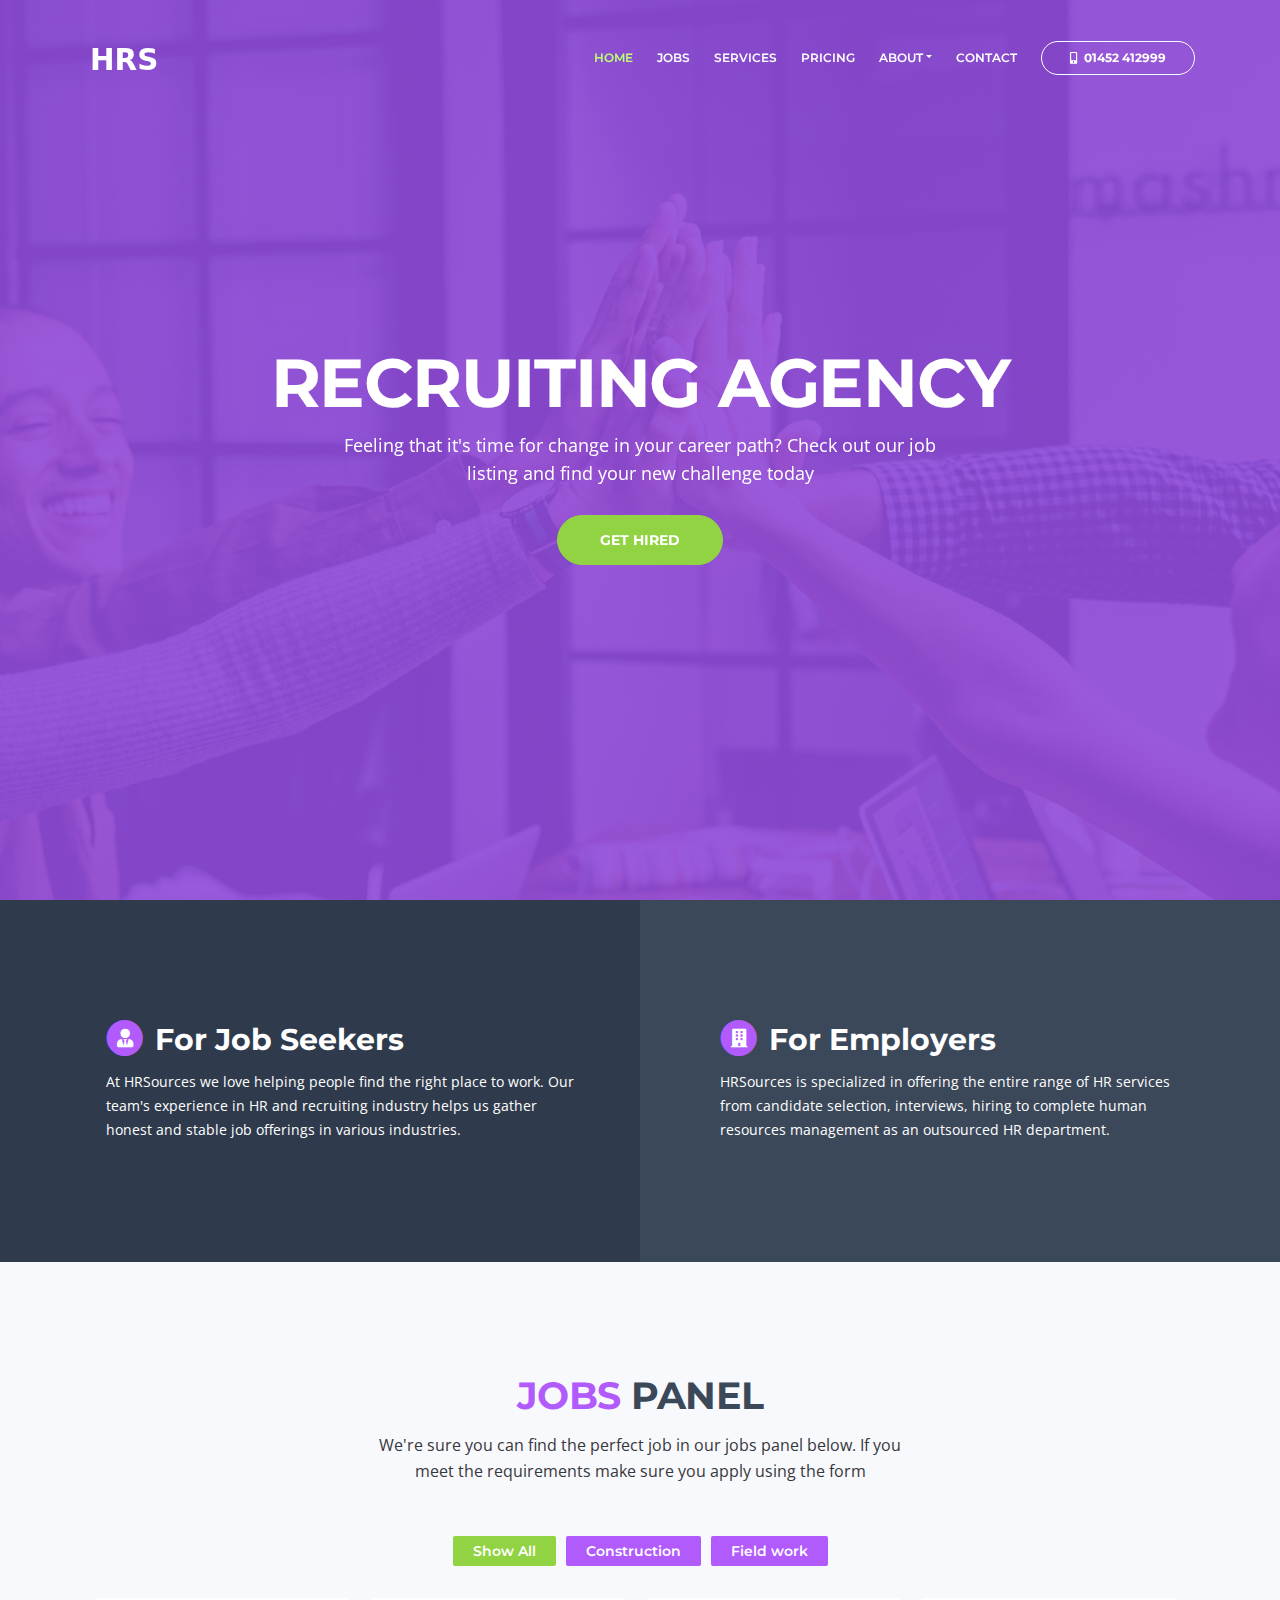
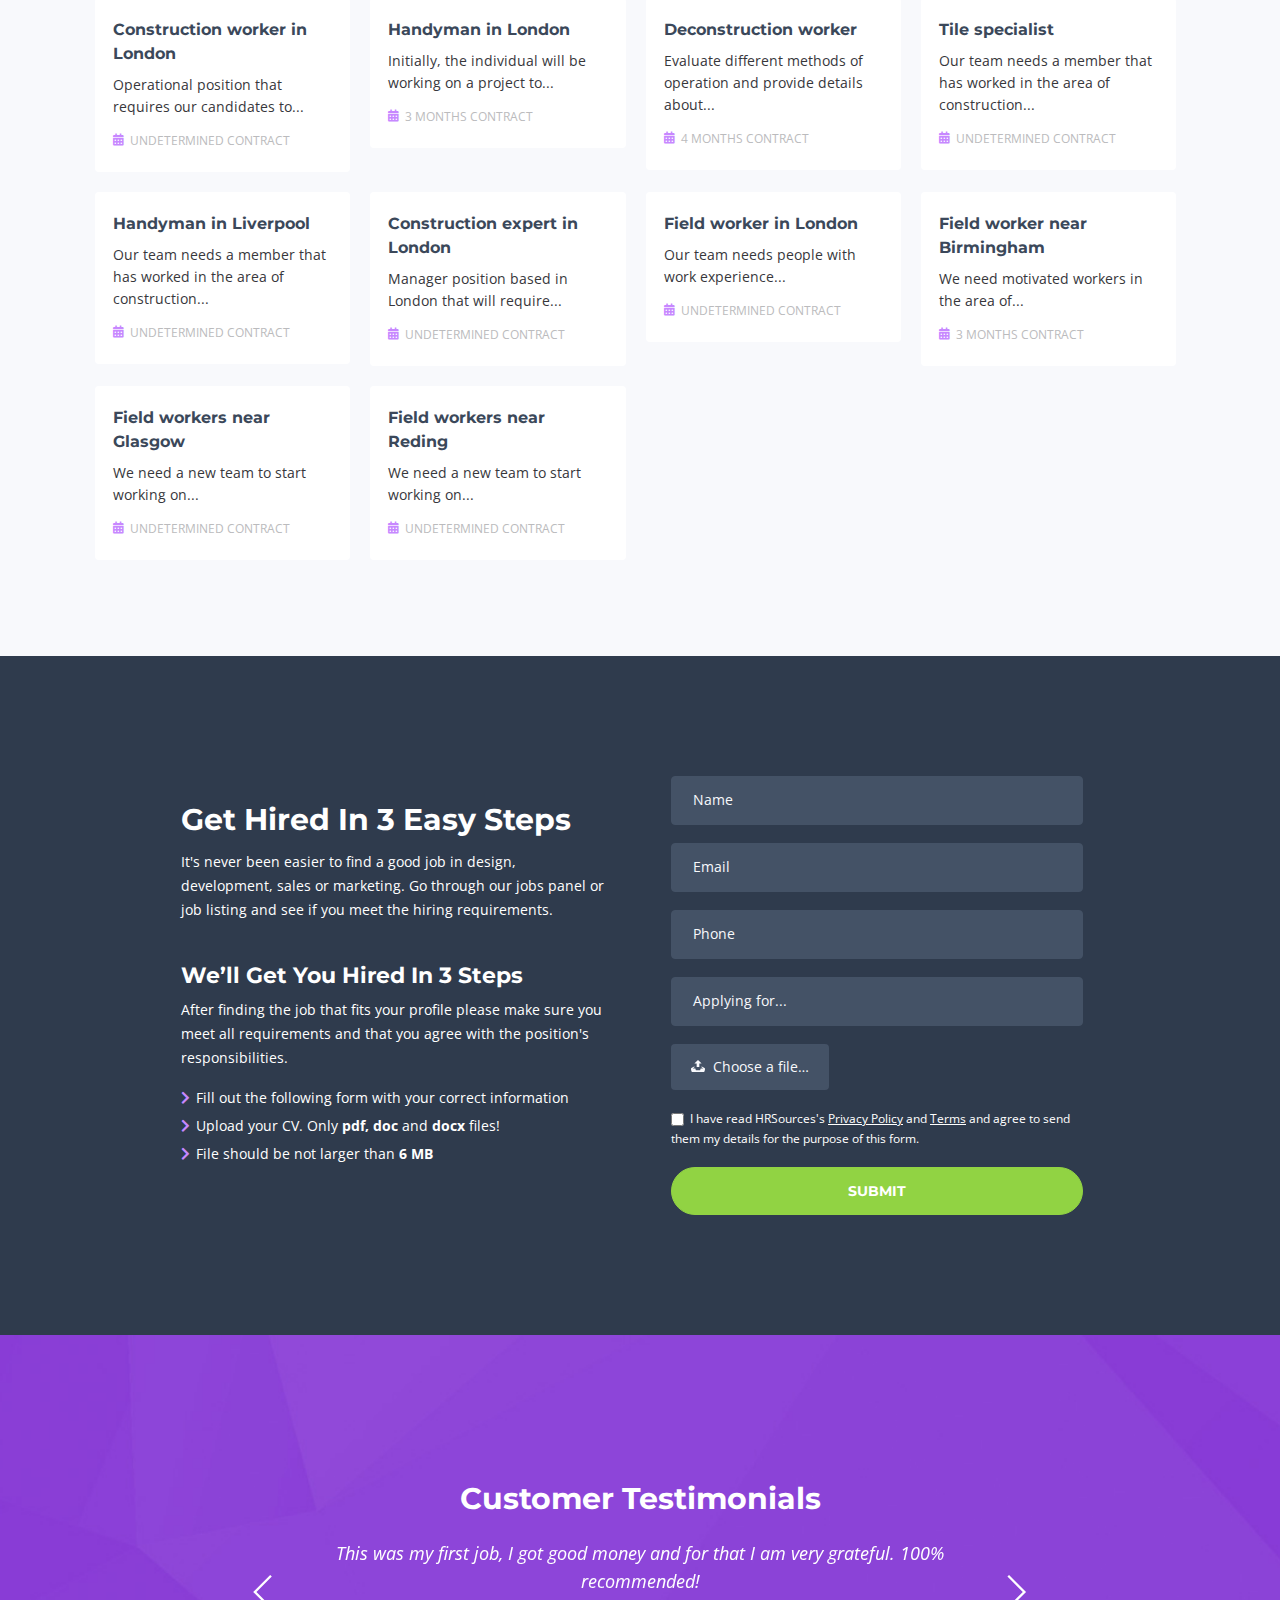
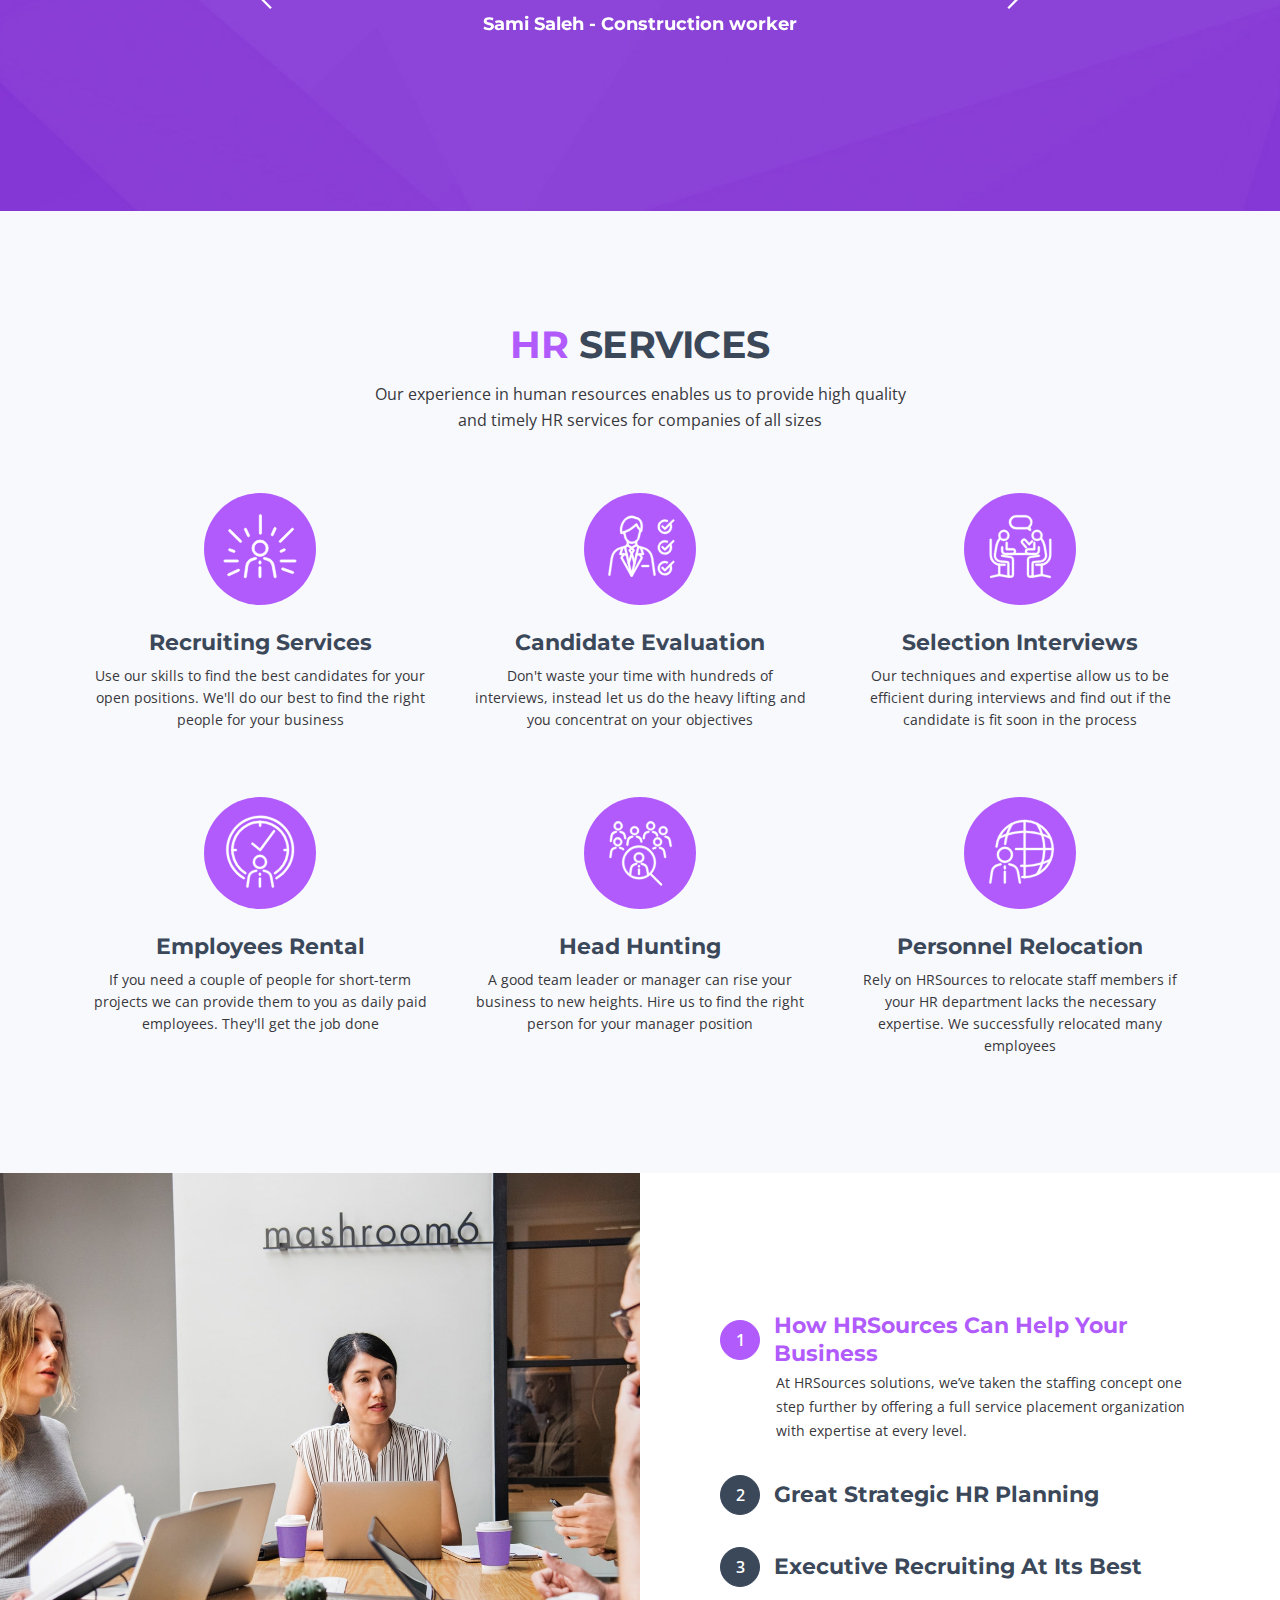
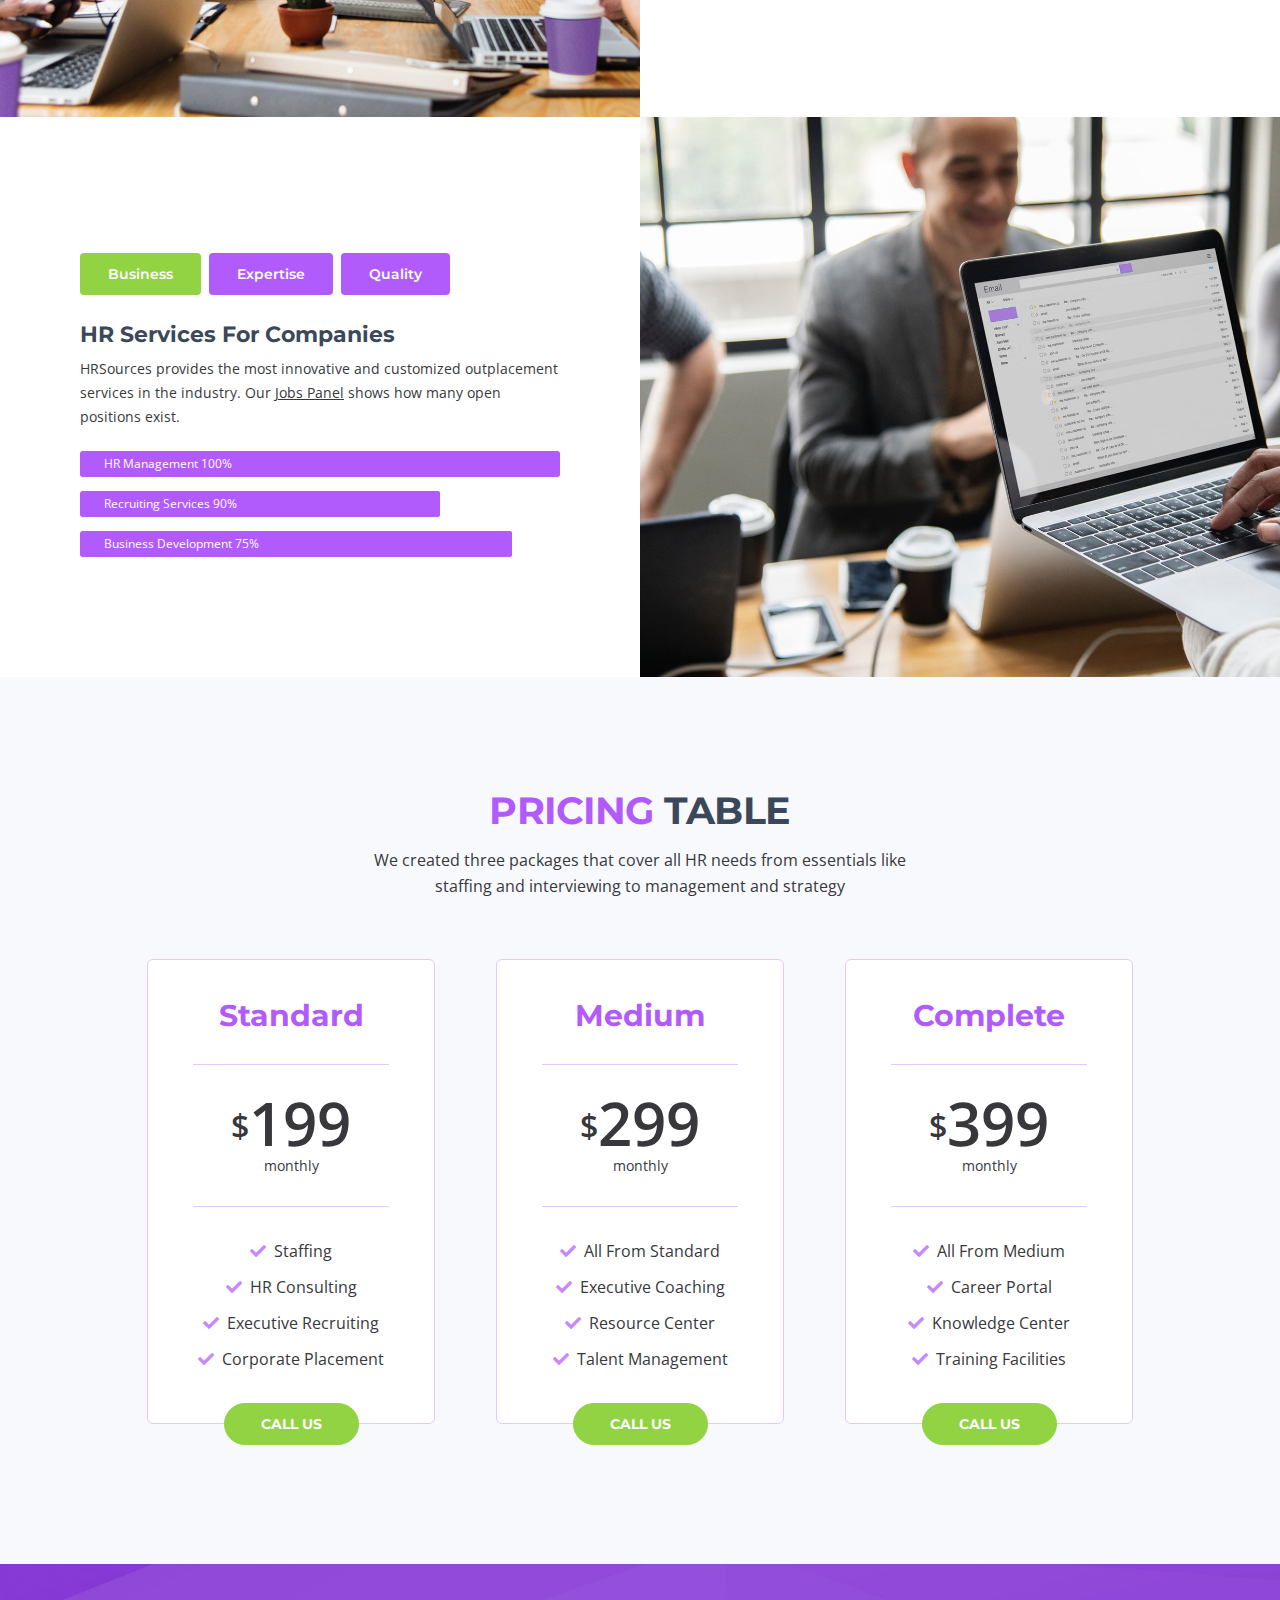
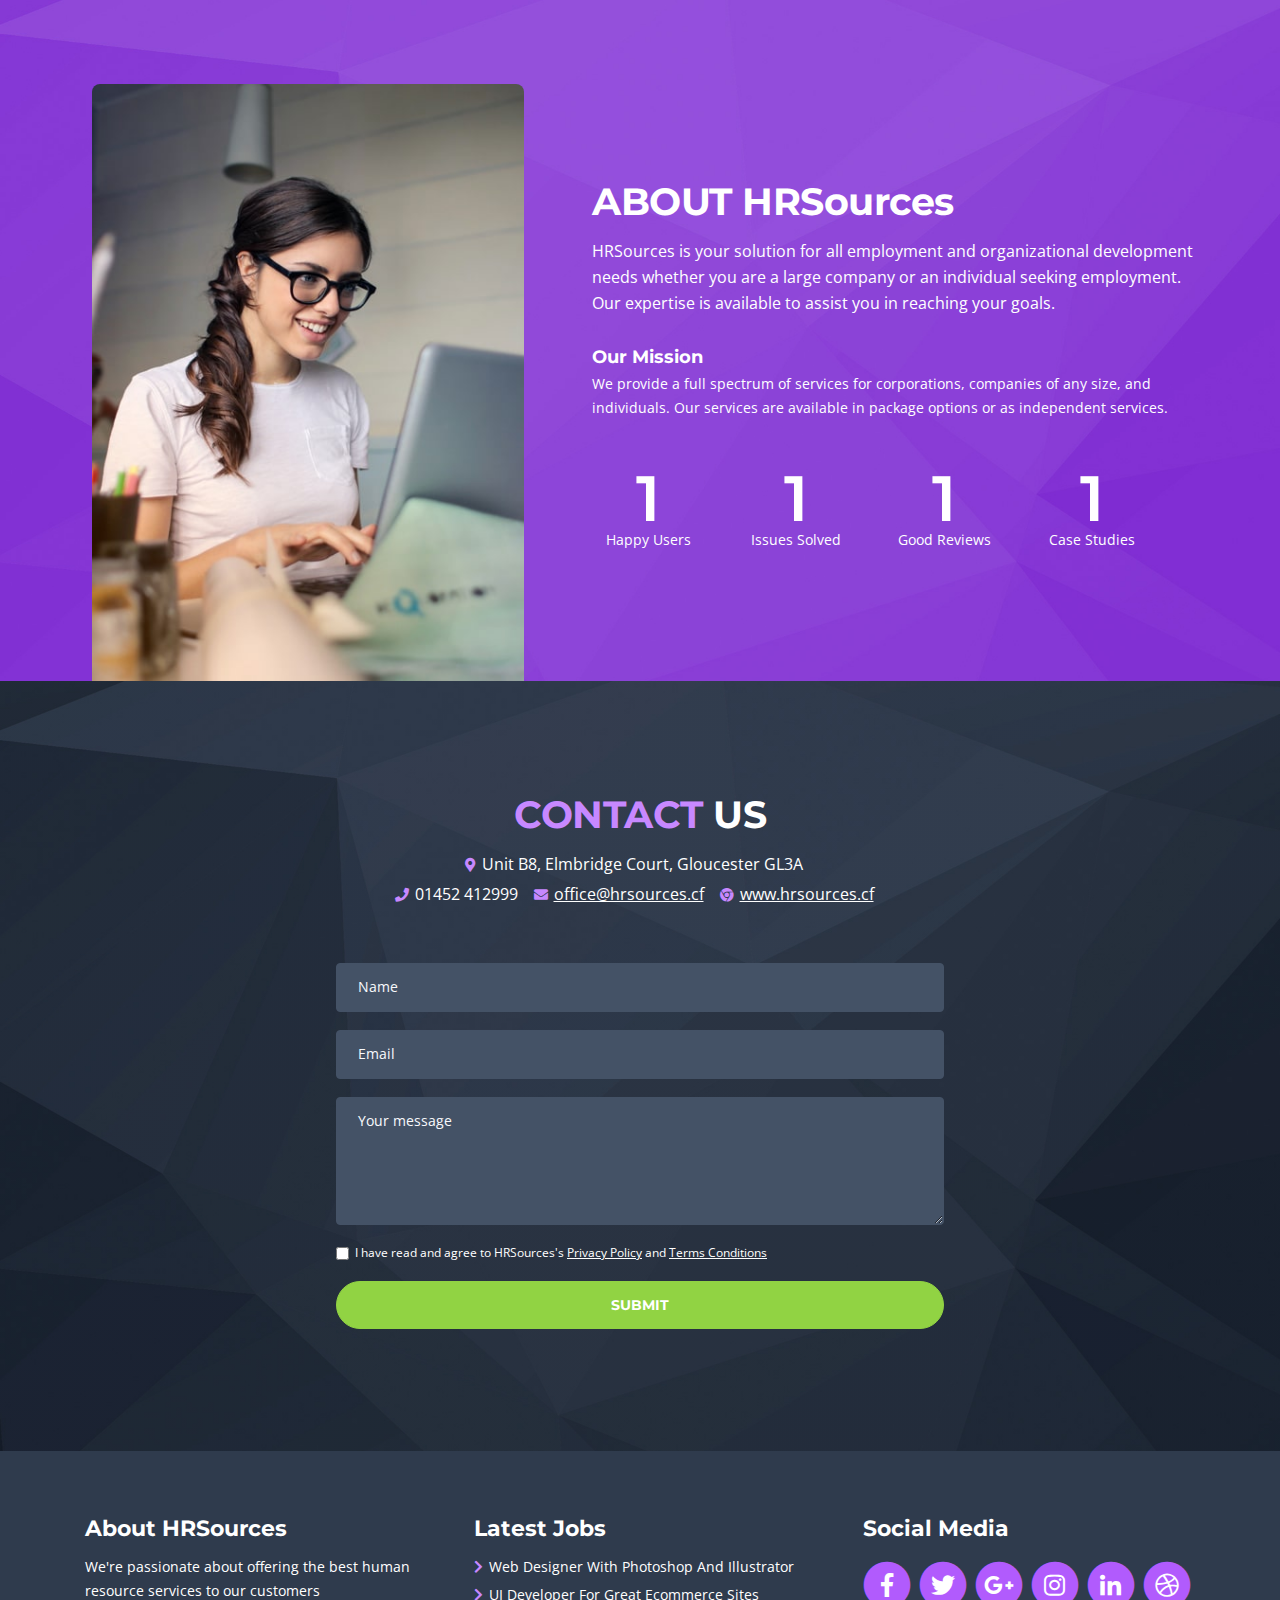
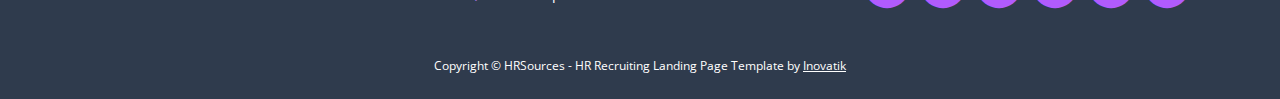
==== index.html @ 8c7f1d6d "FC" ====
<!DOCTYPE html>
<html lang="en">
<head>
    <meta charset="utf-8">
    <meta name="viewport" content="width=device-width, initial-scale=1, shrink-to-fit=no">
    
    <!-- SEO Meta Tags -->
    <meta name="description" content="HRSources - the HR agency that delivers excellent results">
    <meta name="author" content="HRSources">

    <!-- OG Meta Tags to improve the way the post looks when you share the page on LinkedIn, Facebook, Google+ -->
	<meta property="og:site_name" content="" /> <!-- website name -->
	<meta property="og:site" content="" /> <!-- website link -->
	<meta property="og:title" content=""/> <!-- title shown in the actual shared post -->
	<meta property="og:description" content="" /> <!-- description shown in the actual shared post -->
	<meta property="og:image" content="" /> <!-- image link, make sure it's jpg -->
	<meta property="og:url" content="" /> <!-- where do you want your post to link to -->
	<meta property="og:type" content="article" />

    <!-- Website Title -->
    <title>HRSources - HR Recruiting and Headhunting</title>
    
    <!-- Styles -->
    <link href="https://fonts.googleapis.com/css?family=Open+Sans:300,300i,400,400i,600,600i,700,700i" rel="stylesheet">
    <link href="https://fonts.googleapis.com/css?family=Montserrat:600,700" rel="stylesheet">
    <link href="css/bootstrap.css" rel="stylesheet">
    <link href="css/fontawesome-all.css" rel="stylesheet">
    <link href="css/swiper.css" rel="stylesheet">
	<link href="css/magnific-popup.css" rel="stylesheet">
	<link href="css/styles.css" rel="stylesheet">
	
	<!-- Favicon  -->
    <link rel="icon" href="images/favicon.png">
</head>
<body data-spy="scroll" data-target=".fixed-top">
    
    <!-- Preloader -->
	<div class="spinner-wrapper">
        <div class="spinner">
            <div class="bounce1"></div>
            <div class="bounce2"></div>
            <div class="bounce3"></div>
        </div>
    </div>
    <!-- end of preloader -->
    

    <!-- Navbar -->
    <nav class="navbar navbar-expand-md navbar-dark navbar-custom fixed-top">
        <div class="container">
            <!-- Text Logo - Use this if you don't have a graphic logo -->
            <!-- <a class="navbar-brand logo-text page-scroll" href="index.html">HRSources</a> -->

            <!-- Image Logo -->
            <a class="navbar-brand logo-image page-scroll" href="index.html"><img src="images/logo.svg" alt="alternative"></a>
            
            <!-- Mobile Menu Toggle Button -->
            <button class="navbar-toggler" type="button" data-toggle="collapse" data-target="#navbarsExampleDefault" aria-controls="navbarsExampleDefault" aria-expanded="false" aria-label="Toggle navigation">
                <span class="navbar-toggler-awesome fas fa-bars"></span>
                <span class="navbar-toggler-awesome fas fa-times"></span>
            </button>
            <!-- end of mobile menu toggle button -->

            <div class="collapse navbar-collapse" id="navbarsExampleDefault">
                <ul class="navbar-nav ml-auto">
                    <li class="nav-item">
                        <a class="nav-link page-scroll" href="#header">HOME <span class="sr-only">(current)</span></a>
                    </li>
                    <li class="nav-item">
                        <a class="nav-link page-scroll" href="#jobs">JOBS</a>
                    </li>
                    <li class="nav-item">
                        <a class="nav-link page-scroll" href="#services">SERVICES</a>
                    </li>
                    <li class="nav-item">
                        <a class="nav-link page-scroll" href="#pricing">PRICING</a>
                    </li>
                    
                    <!-- Dropdown Menu -->          
                    <li class="nav-item dropdown">
                        <a class="nav-link dropdown-toggle page-scroll" href="#about" id="navbarDropdown" role="button" aria-haspopup="true" aria-expanded="false">ABOUT</a>
                        <div class="dropdown-menu" aria-labelledby="navbarDropdown">
                            <a class="dropdown-item" href="job-details.html"><span class="item-text">JOB DETAILS</span></a>
                            <div class="dropdown-items-divide-hr"></div>
                            <a class="dropdown-item" href="terms-conditions.html"><span class="item-text">TERMS CONDITIONS</span></a>
                            <div class="dropdown-items-divide-hr"></div>
                            <a class="dropdown-item" href="privacy-policy.html"><span class="item-text">PRIVACY POLICY</span></a>
                        </div>
                    </li>
                    <!-- end of dropdown menu -->

                    <li class="nav-item">
                        <a class="nav-link page-scroll" href="#contact">CONTACT</a>
                    </li>
                </ul>
                <span class="nav-item">
                    <a class="btn-outline-sm" href="#your-link"><i class="fas fa-mobile-alt"></i>01452 412999</a>
                </span>
            </div>
        </div> <!-- end of container -->
    </nav> <!-- end of navbar -->
    <!-- end of navbar -->


    <!-- Header -->
    <header id="header" class="header">
        
        <!-- Header Slider -->
        <div class="swiper-container header-slider">
            <div class="swiper-wrapper">
                <div class="swiper-slide first">
                </div>
                <div class="swiper-slide second">
                </div>
                <div class="swiper-slide third">
                </div>
            </div> <!-- end of swiper-wrapper -->
        </div> <!-- end of swiper-container -->
        <!-- end of header slider -->

        <div class="header-content text-center">
            <div class="container">
                <div class="row">
                    <div class="col-lg-12">
                        <h1 class="h1-large">RECRUITING AGENCY</h1>
                        <p class="p-heading p-large">Feeling that it's time for change in your career path? Check out our job listing and find your new challenge today</p>
                        <a class="btn-solid-lg page-scroll" href="#jobs">GET HIRED</a>
                    </div>
                </div> <!-- end of row -->
            </div> <!-- end of container -->
        </div> <!-- end of header-content -->
    </header> <!-- end of header -->
    <!-- end of header -->

    
    <!-- Objectives -->
    <div id="approval" class="basic-1">
            <div class="row no-gutters">
                <div class="col-lg-6">

                    <!-- Text Container -->
                    <div class="area-1">
                        <div class="text-container">
                            <span class="fa-stack fa-lg">
                                <i class="fas fa-circle fa-stack-2x"></i>
                                <i class="fas fa-user-tie fa-stack-1x fa-inverse"></i>
                            </span>
                            <h3>For Job Seekers</h3>
                            <p>At HRSources we love helping people find the right place to work. Our team's experience in HR and recruiting industry helps us gather honest and stable job offerings in various industries.</p>
                        </div> <!-- end of text-container -->
                    </div> <!-- end of area-1 -->
                    <!-- end of text container -->

                </div> <!-- end of col -->
                <div class="col-lg-6">
                    
                    <!-- Text Container -->
                    <div class="area-2">
                        <div class="text-container">
                            <span class="fa-stack fa-lg">
                                <i class="fas fa-circle fa-stack-2x"></i>
                                <i class="fas fa-building fa-stack-1x fa-inverse"></i>
                            </span>
                            <h3>For Employers</h3>
                            <p>HRSources is specialized in offering the entire range of HR services from candidate selection, interviews, hiring to complete human resources management as an outsourced HR department.</p>
                        </div> <!-- end of text-container -->
                    </div> <!-- end of area-2 -->
                    <!-- end of text container -->

                </div> <!-- end of col -->
            </div> <!-- end of row -->
    </div> <!-- end of basic-1 -->
    <!-- end of objectives -->
    

    <!-- Jobs Panel -->
    <div id="jobs" class="filter">
        <div class="container">
            <div class="row">
                <div class="col-lg-12">
                    <h2><span class="purple">JOBS</span> PANEL</h2>
                    <p class="p-heading p-large">We're sure you can find the perfect job in our jobs panel below. If you meet the requirements make sure you apply using the form</p>

                    <!-- Filter -->
                    <div class="button-group filters-button-group">
                        <a class="button is-checked" data-filter="*">Show All</a>
                        <a class="button" data-filter=".construction">Construction</a>
                        <a class="button" data-filter=".field-work">Field work</a>
                    </div>
                    <div class="grid">
                        <div class="element-item construction">
                            <a href="job-details.html?position=Construction%20worker%20in%20London">
                                <h6>Construction worker in London</h6>
                                <p>Operational position that requires our candidates to...</p>
                                <p class="p-small"><i class="fas fa-calendar-alt"></i>UNDETERMINED CONTRACT</p>
                            </a>
                        </div>
                        <div class="element-item construction">
                            <a href="job-details.html?position=Handyman%20in%20London">
                                <h6>Handyman in London</h6>
                                <p>Initially, the individual will be working on a project to...</p>
                                <p class="p-small"><i class="fas fa-calendar-alt"></i>3 MONTHS CONTRACT</p>
                            </a>
                        </div>
                        <div class="element-item construction">
                            <a href="job-details.html?position=Deconstruction%20worker">
                                <h6>Deconstruction worker</h6>
                                <p>Evaluate different methods of operation and provide details about...</p>
                                <p class="p-small"><i class="fas fa-calendar-alt"></i>4 MONTHS CONTRACT</p>
                            </a>
                        </div>
                        <div class="element-item construction">
                            <a href="job-details.html?position=Tile%20specialist">
                                <h6>Tile specialist</h6>
                                <p>Our team needs a member that has worked in the area of construction...</p>
                                <p class="p-small"><i class="fas fa-calendar-alt"></i>UNDETERMINED CONTRACT</p>
                            </a>
                        </div>
                        <div class="element-item construction">
                            <a href="job-details.html?position=Handyman%20in%20Liverpool">
                                <h6>Handyman in Liverpool</h6>
                                <p>Our team needs a member that has worked in the area of construction...</p>
                                <p class="p-small"><i class="fas fa-calendar-alt"></i>UNDETERMINED CONTRACT</p>
                            </a>
                        </div>
                        <div class="element-item construction">
                            <a href="job-details.html?position=Construction%20expert%20in%20London">
                                <h6>Construction expert in London</h6>
                                <p>Manager position based in London that will require...</p>
                                <p class="p-small"><i class="fas fa-calendar-alt"></i>UNDETERMINED CONTRACT</p>
                            </a>
                        </div>
                        <div class="element-item field-work">
                            <a href="job-details.html?position=Field%20worker">
                                <h6>Field worker in London</h6>
                                <p>Our team needs people with work experience...</p>
                                <p class="p-small"><i class="fas fa-calendar-alt"></i>UNDETERMINED CONTRACT</p>
                            </a>
                        </div>
                        <div class="element-item field-work">
                            <a href="job-details.html?position=Field%20worker">
                                <h6>Field worker near Birmingham</h6>
                                <p>We need motivated workers in the area of...</p>
                                <p class="p-small"><i class="fas fa-calendar-alt"></i>3 MONTHS CONTRACT</p>
                            </a>
                        </div>
                        <div class="element-item field-work">
                            <a href="job-details.html?position=Field%20worker">
                                <h6>Field workers near Glasgow</h6>
                                <p>We need a new team to start working on...</p>
                                <p class="p-small"><i class="fas fa-calendar-alt"></i>UNDETERMINED CONTRACT</p>
                            </a>
                        </div>
                        <div class="element-item field-work">
                            <a href="job-details.html?position=Field%20worker">
                                <h6>Field workers near Reding</h6>
                                <p>We need a new team to start working on...</p>
                                <p class="p-small"><i class="fas fa-calendar-alt"></i>UNDETERMINED CONTRACT</p>
                            </a>
                        </div>
                    </div> <!-- end of grid-1 -->
                    <!-- end of filter -->

                </div> <!-- end of col -->
            </div> <!-- end of row -->
        </div> <!-- end of container -->
    </div> <!-- end of filter -->
    <!-- end of jobs panel -->

    <!-- Application Form -->
    <div id="application" class="form-1">
        <div class="container">
            <div class="row">
                <div class="col-lg-6">

                    <!-- Text Container -->
                    <div class="text-container">
                        <h3>Get Hired In 3 Easy Steps</h3>
                        <p>It's never been easier to find a good job in design, development, sales or marketing. Go through our jobs panel or job listing and see if you meet the hiring requirements.</p>
                        <h4>We’ll Get You Hired In 3 Steps</h4>
                        <p>After finding the job that fits your profile please make sure you meet all requirements and that you agree with the position's responsibilities.</p>
                        <ul class="list-unstyled v-space-lg">
                            <li class="media">
                                <i class="fas fa-chevron-right"></i>
                                <div class="media-body">Fill out the following form with your correct information</div>
                            </li>
                            <li class="media">
                                <i class="fas fa-chevron-right"></i>
                                <div class="media-body">Upload your CV. Only <strong>pdf, doc</strong> and <strong>docx</strong> files!</div>
                            </li>
                            <li class="media">
                                <i class="fas fa-chevron-right"></i>
                                <div class="media-body">File should be not larger than <strong>6 MB</strong></div>
                            </li>
                        </ul>
                    </div> <!-- end of text-container -->
                    <!-- end of text container -->

                </div> <!-- end of col -->
                <div class="col-lg-6">

                    <!-- Form Container -->
                    <form id="ApplicationForm" method="post" enctype="multipart/form-data" data-toggle="validator" data-focus="false">
                        <div class="form-group">
                            <input type="text" class="form-control-input" id="gname" name="gname" required>
                            <label class="label-control" for="gname">Name</label>
                            <div class="help-block with-errors"></div>
                        </div>
                        <div class="form-group">
                            <input type="email" class="form-control-input" id="gemail" name="gemail" required>
                            <label class="label-control" for="gemail">Email</label>
                            <div class="help-block with-errors"></div>
                        </div>
                        <div class="form-group">
                            <input type="text" class="form-control-input" id="gphone" name="gphone" required>
                            <label class="label-control" for="gphone">Phone</label>
                            <div class="help-block with-errors"></div>
                        </div>
                        <div class="form-group">
                            <input type="text" class="form-control-input" id="gjob" name="gjob" required>
                            <label class="label-control" for="gjob">Applying for...</label>
                            <div class="help-block with-errors"></div>
                        </div>
                        <input name="file_attach" type="file" id="file" class="inputfile" data-multiple-caption="{count} files selected" multiple required/>
                        <label for="file"><svg xmlns="http://www.w3.org/2000/svg" width="20" height="17" viewBox="0 0 20 17"><path d="M10 0l-5.2 4.9h3.3v5.1h3.8v-5.1h3.3l-5.2-4.9zm9.3 11.5l-3.2-2.1h-2l3.4 2.6h-3.5c-.1 0-.2.1-.2.1l-.8 2.3h-6l-.8-2.2c-.1-.1-.1-.2-.2-.2h-3.6l3.4-2.6h-2l-3.2 2.1c-.4.3-.7 1-.6 1.5l.6 3.1c.1.5.7.9 1.2.9h16.3c.6 0 1.1-.4 1.3-.9l.6-3.1c.1-.5-.2-1.2-.7-1.5z"/></svg> <span id="filelabel">Choose a file&hellip;</span></label>
                        <div class="form-group checkbox">
                            <input type="checkbox" id="gterms" value="Agreed-to-Terms" name="gterms" required>I have read HRSources's <a class="underline" href="privacy-policy.html">Privacy Policy</a> and <a class="underline" href="terms-conditions.html">Terms</a> and agree to send them my details for the purpose of this form.
                            <div class="help-block with-errors"></div>
                        </div>
                        <div class="form-group">
                            <button type="submit" class="form-control-submit-button">SUBMIT</button>
                        </div>
                        <div class="form-message">
                            <div id="gmsgSubmit" class="h3 text-center hidden"></div>
                        </div>
                    </form>
                    <!-- end of form container -->

                </div> <!-- end of col -->
            </div> <!-- end of row -->
        </div> <!-- end of container -->
    </div> <!-- end of form-1 -->
    <!-- end of application form -->
    

    <!-- Testimonials -->
    <div class="slider">
        <div class="container">
            <div class="row">
                <div class="col-lg-12">
                    <h3>Customer Testimonials</h3>

                    <!-- Text Slider -->
                    <div class="slider-container">
                        <div class="swiper-container text-slider">
                            <div class="swiper-wrapper">
                                
                                <!-- Slide -->
                                <div class="swiper-slide">
                                    <p class="testimonial-text p-large">This was my first job, I got good money and for that I am very grateful. 100% recommended!</p>
                                    <h5>Sami Saleh - Construction worker</h5>
                                </div> <!-- end of swiper-slide -->
                                <!-- end of slide -->

                                <!-- Slide -->
                                <div class="swiper-slide">
                                    <p class="testimonial-text p-large">HRSources provided me with all the data I need prior my journey to the UK. They had everything organized - the process is well-organized, the work is nothing spectacular, but I really do enjoy it!</p>
                                    <h5 class="testimonial-author">Peter Marniov - Field Manager</h5>
                                </div> <!-- end of swiper-slide -->
                                <!-- end of slide -->

                                <!-- Slide -->
                                <div class="swiper-slide">
                                    <p class="testimonial-text p-large">I had an amazing experience with HRSources's team. They helped me find an awesome job. I recommend it to everybody!</p>
                                    <h5 class="testimonial-author">Gregor Balbuk - Expert handyman</h5>
                                </div> <!-- end of swiper-slide -->
                                <!-- end of slide -->

                            </div> <!-- end of swiper-wrapper -->
                            
                            <!-- Add Arrows -->
                            <div class="swiper-button-next">
                            </div>
                            <div class="swiper-button-prev">
                            </div>
                            <!-- end of add arrows -->

                        </div> <!-- end of swiper-container -->
                    </div> <!-- end of slider-container -->
                    <!-- end of text slider -->

                </div> <!-- end of col -->
            </div> <!-- end of row -->
        </div> <!-- end of container -->
    </div> <!-- end of slider -->
    <!-- end of testimonials -->


    <!-- Services -->
    <div id="services" class="cards-1">
        <div class="container">
            <div class="row">
                <div class="col-lg-12">
                    <h2><span class="purple">HR</span> SERVICES</h2>
                    <p class="p-heading p-large">Our experience in human resources enables us to provide high quality and timely HR services for companies of all sizes</p>
                </div> <!-- end of col -->
            </div> <!-- end of row -->
            
            <div class="row">
                <div class="col-xs-12 col-lg-4">
                    
                    <!-- Card -->
                    <div class="card text-center">
                        <img class="card-image" src="images/services-icon-1.svg" alt="alternative">
                        <div class="card-body">
                            <h4 class="card-title">Recruiting Services</h4>
                            <p>Use our skills to find the best candidates for your open positions. We'll do our best to find the right people for your business</p>
                        </div>
                    </div>
                    <!-- end of card -->

                </div> <!-- end of col -->
                <div class="col-xs-12 col-lg-4">

                    <!-- Card -->
                    <div class="card text-center">
                        <img class="card-image" src="images/services-icon-2.svg" alt="alternative">
                        <div class="card-body">
                            <h4 class="card-title">Candidate Evaluation</h4>
                            <p>Don't waste your time with hundreds of interviews, instead let us do the heavy lifting and you concentrat on your objectives</p>
                        </div>
                    </div>
                    <!-- end of card -->

                </div> <!-- end of col -->
                <div class="col-xs-12 col-lg-4">

                    <!-- Card -->
                    <div class="card text-center">
                        <img class="card-image" src="images/services-icon-3.svg" alt="alternative">
                        <div class="card-body">
                            <h4 class="card-title">Selection Interviews</h4>
                            <p>Our techniques and expertise allow us to be efficient during interviews and find out if the candidate is fit soon in the process</p>
                        </div>
                    </div>
                    <!-- end of card -->

                </div> <!-- end of col -->
                <div class="col-xs-12 col-lg-4">
                    
                    <!-- Card -->
                    <div class="card text-center">
                        <img class="card-image" src="images/services-icon-4.svg" alt="alternative">
                        <div class="card-body">
                            <h4 class="card-title">Employees Rental</h4>
                            <p>If you need a couple of people for short-term projects we can provide them to you as daily paid employees. They'll get the job done</p>
                        </div>
                    </div>
                    <!-- end of card -->

                </div> <!-- end of col -->
                <div class="col-xs-12 col-lg-4">
                    
                    <!-- Card -->
                    <div class="card text-center">
                        <img class="card-image" src="images/services-icon-5.svg" alt="alternative">
                        <div class="card-body">
                            <h4 class="card-title">Head Hunting</h4>
                            <p>A good team leader or manager can rise your business to new heights. Hire us to find the right person for your manager position</p>
                        </div>
                    </div>
                    <!-- end of card -->

                </div> <!-- end of col -->
                <div class="col-xs-12 col-lg-4">
                    
                    <!-- Card -->
                    <div class="card text-center">
                        <img class="card-image" src="images/services-icon-6.svg" alt="alternative">
                        <div class="card-body">
                            <h4 class="card-title">Personnel Relocation</h4>
                            <p>Rely on HRSources to relocate staff members if your HR department lacks the necessary expertise. We successfully relocated many employees</p>
                        </div>
                    </div>
                    <!-- end of card -->

                </div> <!-- end of col -->
            </div> <!-- end of row -->
        </div> <!-- end of container -->
    </div> <!-- end of cards-1 -->
    <!-- end of services -->


    <!-- Details 1 -->
	<div id="details" class="accordion clearfix">
		<div class="area-1">
		</div>
		<div class="area-2">
                
                <!-- Accordion -->
                <div class="accordion-container" id="accordionOne">
                    <div class="item">
                        <div id="headingOne">
                            <h4>
                                <span data-toggle="collapse" data-target="#collapseOne" aria-expanded="true" aria-controls="collapseOne" role="button">
                                    <span class="circle-numbering">1</span><span class="accordion-title">How HRSources Can Help Your Business</span>
                                </span>
                            </h4>
                        </div>
                        <div id="collapseOne" class="collapse show" aria-labelledby="headingOne" data-parent="#accordionOne">
                            <div class="accordion-body">
                                At HRSources solutions, we’ve taken the staffing concept one step further by offering a full service placement organization with expertise at every level.
                            </div>
                        </div>
                    </div> <!-- end of item -->
                
                    <div class="item">
                        <div id="headingTwo">
                            <h4>
                                <span class="collapsed" data-toggle="collapse" data-target="#collapseTwo" aria-expanded="false" aria-controls="collapseTwo" role="button">
                                    <span class="circle-numbering">2</span><span class="accordion-title">Great Strategic HR Planning</span>
                                </span>
                            </h4>
                        </div>
                        <div id="collapseTwo" class="collapse" aria-labelledby="headingTwo" data-parent="#accordionOne">
                            <div class="accordion-body">
                                HRSources partners with businesses to provide strategic HR consulting, including workforce planning, talent acquisition and employee relations for the long term.
                            </div>
                        </div>
                    </div> <!-- end of item -->
                
                    <div class="item">
                        <div id="headingThree">
                            <h4>
                                <span class="collapsed" data-toggle="collapse" data-target="#collapseThree" aria-expanded="false" aria-controls="collapseThree" role="button">
                                    <span class="circle-numbering">3</span><span class="accordion-title">Executive Recruiting At Its Best</span>
                                </span>
                            </h4>
                        </div>
                        <div id="collapseThree" class="collapse" aria-labelledby="headingThree" data-parent="#accordionOne">
                            <div class="accordion-body">
                                Building your team is an investment. You need to be able to trust the group with whom you partner and know that the results are going to be worthwhile..
                            </div>
                        </div>
                    </div> <!-- end of item -->
                </div> <!-- end of accordion-container -->
                <!-- end of accordion -->

		</div> <!-- end of area-2 -->
    </div> <!-- end of accordion -->
    <!-- end of details 1 -->
	
	
	<!-- Details 2 -->
	<div class="tabs clearfix">
		<div class="area-1">
		</div>

		<div class="area-2">
            
            <!-- Tabs -->
            <div class="tabs-container">
                
                <!-- Tabs Links -->
                <ul class="nav nav-pills" id="HRSourcesTabs" role="tablist">
                    <li class="nav-item">
                        <a class="nav-link active" id="nav-tab-1" data-toggle="tab" href="#tab-1" role="tab" aria-controls="tab-1" aria-selected="true">Business</a>
                    </li>
                    <li class="nav-item">
                        <a class="nav-link" id="nav-tab-2" data-toggle="tab" href="#tab-2" role="tab" aria-controls="tab-2" aria-selected="false">Expertise</a>
                    </li>
                    <li class="nav-item">
                        <a class="nav-link" id="nav-tab-3" data-toggle="tab" href="#tab-3" role="tab" aria-controls="tab-3" aria-selected="false">Quality</a>
                    </li>
                </ul>
                <!-- end of tabs links -->
                
                <!-- Tabs Content -->
                <div class="tab-content" id="HRSourcesTabsContent">

                    <!-- Tab -->
                    <div class="tab-pane fade show active" id="tab-1" role="tabpanel" aria-labelledby="tab-1">
                        <h4>HR Services For Companies</h4>
                        <p>HRSources provides the most innovative and customized outplacement services in the industry. Our <a class="underline page-scroll" href="#jobs">Jobs Panel</a> shows how many open positions exist.</p>
                        
                        <!-- Progress Bars -->
                        <div class="progress-container">
                            <div class="progress">
                                <div class="progress-bar first" role="progressbar" aria-valuenow="0" aria-valuemin="0" aria-valuemax="100">HR Management 100%</div>
                            </div>
                            <div class="progress">
                                <div class="progress-bar second" role="progressbar" aria-valuenow="75" aria-valuemin="0" aria-valuemax="100">Recruiting Services 90%</div>
                            </div>
                            <div class="progress">
                                <div class="progress-bar third" role="progressbar" aria-valuenow="90" aria-valuemin="0" aria-valuemax="100">Business Development 75%</div>
                            </div>
                        </div> <!-- end of progress-container -->
                        <!-- end of progress bars -->
                        
                    </div> <!-- end of tab-pane --> 
                    <!-- end of tab -->

                    <!-- Tab -->
                    <div class="tab-pane fade" id="tab-2" role="tabpanel" aria-labelledby="tab-2">
                        <div class="feature-wrapper">
                            <div class="number purple">1</div>
                            <div class="text"><strong>High quality</strong> is on top of our list when it comes to the way we deliver our HR professional services</div>
                        </div>
                        <div class="feature-wrapper">
                            <div class="number purple">2</div>
                            <div class="text"><strong>Timely manner</strong> because time is important for everyone, especially growing companies</div>
                        </div>
                        <div class="feature-wrapper">
                            <div class="number purple">3</div>
                            <div class="text"><strong>Long term</strong> partnerships with both hiring companies and candidates helped us along the way</div>
                        </div>
                        <div class="feature-wrapper">
                            <div class="number purple">4</div>
                            <div class="text"><strong>Real pricing</strong> so you can budget you next hiring move and accurately plan your development</div>
                        </div>
                    </div> <!-- end of tab-pane -->
                    <!-- end of tab -->

                    <!-- Tab -->
                    <div class="tab-pane fade" id="tab-3" role="tabpanel" aria-labelledby="tab-3">
                        <p>We strive to achieve 100% customer satisfaction for both types of customers: hiring companies and job seekers.</p>
                        <ul class="list-unstyled v-space-lg">
                            <li class="media">
                                <i class="fas fa-chevron-right"></i>
                                <div class="media-body">It's easy to get a quotation, just call our office</div>
                            </li>
                            <li class="media">
                                <i class="fas fa-chevron-right"></i>
                                <div class="media-body">We'll get back to you with an initial estimate quickly</div>
                            </li>
                            <li class="media">
                                <i class="fas fa-chevron-right"></i>
                                <div class="media-body">Get ready to see results even after 30 days of working with HRSources</div>
                            </li>
                        </ul>
                        <a class="btn-solid-reg page-scroll" href="#pricing">PRICING</a><a class="btn-outline-reg page-scroll" href="#jobs">GET HIRED</a>
                    </div> <!-- end of tab-pane -->
                    <!-- end of tab -->

                </div> <!-- end of tab-content -->
                <!-- end of tabs content -->

            </div> <!-- end of tabs-container -->
            <!-- end of tabs -->

		</div> <!-- end of area-2 -->
    </div> <!-- end of tabs -->
    <!-- end of details 2 -->


    <!-- Pricing Table -->
    <div id="pricing" class="cards-2">
        <div class="container">
            <div class="row">
                <div class="col-lg-12">
                    <h2><span class="purple">PRICING</span> TABLE</h2>
                    <p class="p-heading p-large">We created three packages that cover all HR needs from essentials like staffing and interviewing to management and strategy </p>
                </div> <!-- end of col -->
            </div> <!-- end of row -->
            <div class="row">
                <div class="col-xs-12 col-lg-4">

                    <!-- Card -->
                    <div class="card first">
                        <div class="card-body">
                            <h3 class="card-title purple">Standard</h3>
                            <hr class="cell-divide-hr">
                            <p class="price"><span class="currency">$</span>199</p>
                            <p>monthly</p>
                            <hr class="cell-divide-hr">
                            <ul class="list-group v-space-lg">
                                <li class="list-group-item"><i class="fas fa-check"></i>Staffing</li>
                                <li class="list-group-item"><i class="fas fa-check"></i>HR Consulting</li>
                                <li class="list-group-item"><i class="fas fa-check"></i>Executive Recruiting</li>
                                <li class="list-group-item"><i class="fas fa-check"></i>Corporate Placement</li>
                            </ul>
                        </div>
                        <div class="btn-wrapper">
                            <a class="btn-solid-reg page-scroll" href="#header">CALL US</a>
                        </div>
                    </div>
                    <!-- end of card -->

                </div> <!-- end of col -->
                <div class="col-xs-12 col-lg-4">

                    <!-- Card -->
                    <div class="card middle">
                        <div class="card-body">
                            <h3 class="card-title purple">Medium</h3>
                            <hr class="cell-divide-hr">
                            <p class="price"><span class="currency">$</span>299</p>
                            <p>monthly</p>
                            <hr class="cell-divide-hr">
                            <ul class="list-group v-space-lg">
                                <li class="list-group-item"><i class="fas fa-check"></i>All From Standard</li>
                                <li class="list-group-item"><i class="fas fa-check"></i>Executive Coaching</li>
                                <li class="list-group-item"><i class="fas fa-check"></i>Resource Center</li>
                                <li class="list-group-item"><i class="fas fa-check"></i>Talent Management</li>
                            </ul>
                        </div>
                        <div class="btn-wrapper">
                            <a class="btn-solid-reg page-scroll" href="#header">CALL US</a>
                        </div>
                    </div>
                    <!-- end of card -->

                </div> <!-- end of col --> 
                <div class="col-xs-12 col-lg-4">

                    <!-- Card -->
                    <div class="card last">
                        <div class="card-body">
                            <h3 class="card-title purple">Complete</h3>
                            <hr class="cell-divide-hr">
                            <p class="price"><span class="currency">$</span>399</p>
                            <p>monthly</p>
                            <hr class="cell-divide-hr">
                            <ul class="list-group v-space-lg">
                                <li class="list-group-item"><i class="fas fa-check"></i>All From Medium</li>
                                <li class="list-group-item"><i class="fas fa-check"></i>Career Portal</li>
                                <li class="list-group-item"><i class="fas fa-check"></i>Knowledge Center</li>
                                <li class="list-group-item"><i class="fas fa-check"></i>Training Facilities</li>
                            </ul>
                        </div>
                        <div class="btn-wrapper">
                            <a class="btn-solid-reg page-scroll" href="#header">CALL US</a>
                        </div>
                    </div>
                    <!-- end of card -->

                </div> <!-- end of col -->
            </div> <!-- end of row -->
        </div> <!-- end of container -->
    </div> <!-- end of cards-2 -->
    <!-- end of pricing table -->


    <!-- About -->
    <div id="about" class="counter">
        <div class="container">
            <div class="row">
                <div class="col-lg-5">
                    <div class="image-container">

                        <!-- Image Slider -->
                        <div class="slider-container">
                            <div class="swiper-container image-slider-2">
                                <div class="swiper-wrapper">
                                    <div class="swiper-slide"><img class="img-fluid" src="images/about-1.jpg" alt="alternative"></div>
                                    <div class="swiper-slide"><img class="img-fluid" src="images/about-2.jpg" alt="alternative"></div>
                                    <div class="swiper-slide"><img class="img-fluid" src="images/about-3.jpg" alt="alternative"></div>
                                </div> <!-- end of swiper-wrapper -->
                            </div> <!-- end of swiper-container -->
                        </div> <!-- end of slider-container -->
                        <!-- end of image slider -->

                    </div> <!-- end of image-container --> 
                </div> <!-- end of col -->
                <div class="col-lg-7">
                    <div class="counter-container">
                        <h2>ABOUT HRSources</h2>
                        <p class="p-large">HRSources is your solution for all employment and organizational development needs whether you are a large company or an individual seeking employment. Our expertise is available to assist you in reaching your goals.</p>
                        <h5>Our Mission</h5>
                        <p>We provide a full spectrum of services for corporations, companies of any size, and individuals. Our services are available in package options or as independent services.</p>

                        <!-- Counter -->
                        <div id="counter">
                            <div class="cell">
                                <div class="counter-value number-count" data-count="231">1</div>
                                <p class="counter-info">Happy Users</p>
                            </div>
                            <div class="cell">
                                <div class="counter-value number-count" data-count="85">1</div>
                                <p class="counter-info">Issues Solved</p>
                            </div>
                            <div class="cell">
                                <div class="counter-value number-count" data-count="59">1</div>
                                <p class="counter-info">Good Reviews</p>
                            </div>
                            <div class="cell">
                                <div class="counter-value number-count" data-count="127">1</div>
                                <p class="counter-info">Case Studies</p>
                            </div>
                        </div>
                        <!-- end of counter -->

                    </div> <!-- end of counter-container -->
                </div> <!-- end of col -->
            </div> <!-- end of row -->
        </div> <!-- end of container -->
    </div> <!-- end of counter -->
    <!-- end of about -->


    <!-- Contact -->
    <div id="contact" class="form-2">
        <div class="container">
            <div class="row">
                <div class="col-lg-12">
                    <h2 class="text-center"><span class="purple-light">CONTACT</span> US</h2>
                    <ul class="list-unstyled v-space-lg">
                        <li class="address"><i class="fas fa-map-marker-alt"></i>Unit B8, Elmbridge Court, Gloucester GL3A</li>
                        <li><i class="fas fa-phone"></i>01452 412999</li>
                        <li><i class="fas fa-envelope"></i><a class="underline" href="mailto:office@hrsources.cf">office@hrsources.cf</a></li>
                        <li><i class="fab fa-chrome"></i><a class="underline" href="#your-link">www.hrsources.cf</a></li>
                    </ul>
                </div> <!-- end of col -->
            </div> <!-- end of row -->
            <div class="row">
                <div class="col-lg-12">
                    
                    <!-- Contact Form -->
                    <form id="ContactForm" data-toggle="validator" data-focus="false">
                        <div class="form-group">
                            <input type="text" class="form-control-input" id="cname" required>
                            <label class="label-control" for="cname">Name</label>
                            <div class="help-block with-errors"></div>
                        </div>
                        <div class="form-group">
                            <input type="email" class="form-control-input" id="cemail" required>
                            <label class="label-control" for="cemail">Email</label>
                            <div class="help-block with-errors"></div>
                        </div>
                        <div class="form-group">
                            <textarea class="form-control-textarea" id="cmessage" required></textarea>
                            <label class="label-control" for="cmessage">Your message</label>
                            <div class="help-block with-errors"></div>
                        </div>
                        <div class="form-group checkbox">
                            <input type="checkbox" id="cterms" value="Agreed-to-Terms" required>I have read and agree to HRSources's <a class="underline" href="privacy-policy.html">Privacy Policy</a> and <a class="underline" href="terms-conditions.html">Terms Conditions</a> 
                            <div class="help-block with-errors"></div>
                        </div>
                        <div class="form-group">
                            <button type="submit" class="form-control-submit-button">SUBMIT</button>
                        </div>
                        <div class="form-message">
                            <div id="cmsgSubmit" class="h3 text-center hidden"></div>
                        </div>
                    </form>
                    <!-- end of contact form -->

                </div> <!-- end of col -->
            </div> <!-- end of row -->
        </div> <!-- end of container -->
    </div> <!-- end of form-2 -->
    <!-- end of contact -->


    <!-- Footer -->
    <div class="footer">
        <div class="container">
            <div class="row">
                <div class="col-md-4">
                    <div class="footer-col">
                        <h4>About HRSources</h4>
                        <p>We're passionate about offering the best human resource services to our customers</p>
                    </div>
                </div> <!-- end of col -->
                <div class="col-md-4">
                    <div class="footer-col mx-auto">
                        <h4>Latest Jobs</h4>
                        <ul class="list-unstyled v-space-lg">
                            <li class="media">
                                <i class="fas fa-chevron-right"></i>
                                <div class="media-body">
                                    Web Designer With Photoshop And Illustrator
                                </div>
                            </li>
                            <li class="media">
                                <i class="fas fa-chevron-right"></i>
                                <div class="media-body">
                                    UI Developer For Great Ecommerce Sites
                                </div>
                            </li>
                        </ul>
                    </div>
                </div> <!-- end of col -->
                <div class="col-md-4">
                    <div class="footer-col float-lg-right">
                        <h4>Social Media</h4>
                        <span class="fa-stack fa-lg">
                            <a href="#your-link">
                                <i class="fas fa-circle fa-stack-2x facebook"></i>
                                <i class="fab fa-facebook-f fa-stack-1x"></i>
                            </a>
                        </span>
                        <span class="fa-stack fa-lg">
                            <a href="#your-link">
                                <i class="fas fa-circle fa-stack-2x twitter"></i>
                                <i class="fab fa-twitter fa-stack-1x"></i>
                            </a>
                        </span>
                        <span class="fa-stack fa-lg">
                            <a href="#your-link">
                                <i class="fas fa-circle fa-stack-2x google-plus"></i>
                                <i class="fab fa-google-plus-g fa-stack-1x"></i>
                            </a>
                        </span>
                        <span class="fa-stack fa-lg">
                            <a href="#your-link">
                                <i class="fas fa-circle fa-stack-2x instagram"></i>
                                <i class="fab fa-instagram fa-stack-1x"></i>
                            </a>
                        </span>
                        <span class="fa-stack fa-lg">
                            <a href="#your-link">
                                <i class="fas fa-circle fa-stack-2x linkedin"></i>
                                <i class="fab fa-linkedin-in fa-stack-1x"></i>
                            </a>
                        </span>
                        <span class="fa-stack fa-lg">
                            <a href="#your-link">
                                <i class="fas fa-circle fa-stack-2x dribbble"></i>
                                <i class="fab fa-dribbble fa-stack-1x"></i>
                            </a>
                        </span>
                    </div> 
                </div> <!-- end of col -->
            </div> <!-- end of row -->
        </div> <!-- end of container -->
        <div class="copyright">
            <div class="container">
                <div class="row">
                    <div class="col-lg-12">
                        <p class="p-small text-center">Copyright © HRSources - HR Recruiting Landing Page Template by <a class="underline" href="http://www.inovatik.com/">Inovatik</a></p>
                    </div> <!-- end of col -->
                </div> <!-- enf of row -->
            </div> <!-- end of container -->
        </div> <!-- end of copyright -->
    </div> <!-- end of footer -->  
    <!-- end of footer -->
    
    	
    <!-- Scripts -->
    <script src="js/jquery.min.js"></script> <!-- jQuery for Bootstrap's JavaScript plugins -->
    <script src="js/popper.min.js"></script> <!-- Popper tooltip library for Bootstrap -->
    <script src="js/bootstrap.min.js"></script> <!-- Bootstrap framework -->
    <script src="js/jquery.easing.min.js"></script> <!-- jQuery Easing for smooth scrolling between anchors -->
    <script src="js/swiper.min.js"></script> <!-- Swiper for image and text sliders -->
    <script src="js/jquery.magnific-popup.js"></script> <!-- Magnific Popup for lightboxes -->
    <script src="js/isotope.pkgd.min.js"></script> <!-- Isotope for filter -->
    <script src="js/jquery.countTo.js"></script> <!-- jQuery countTo for counting animation -->
    <script src="js/validator.min.js"></script> <!-- Validator.js - Bootstrap plugin that validates forms -->
    <script src="js/scripts.js"></script> <!-- Custom scripts -->
</body>
</html>
---- css/styles.css ----
/* Template: HRSources - HR Recruiting Landing Page Template
   Author: InovatikThemes
   Created: Oct 2018
   Description: Master CSS file
*/

/*****************************************
Table Of Contents:

01. General Styles
02. Preloader
03. Navigation
04. Header
05. Objectives
06. Jobs Panel
07. Jobs List
08. Application Form
09. Testimonials
10. Services
11. Details 1
12. Details 2
13. Pricing Table
14. About
15. Contact
16. Footer
17. Back To Top Button
18. Terms Conditions And Privacy Policy
19. Media Queries
******************************************/

/*****************************************
Colors:

- Backgrounds - light gray: #f8f9fc
- Backgrounds - dark gray: #2f3b4d
- Backgrounds, header text, filter buttons, accordion circles, tabs links - gray: #3b485a
- Buttons - green: #91d343
- Navbar - dark purple: #914ada
- Buttons, headings, social icons, tabs links - purple: #b15bfd;
- Buttons, headings, bullets, small icons - light purple: #c788ff
******************************************/


/******************************/
/*     01. General Styles     */
/******************************/
body,
html {
    width: 100%;
	height: 100%;
}

body, p {
	color: #37373c; 
	font: 400 0.875rem/1.5rem "Open Sans", sans-serif;
}

.p-large {
	font: 400 1rem/1.625rem "Open Sans", sans-serif;
}

.p-small {
	font: 400 0.75rem/1.125rem "Open Sans", sans-serif;
}

.p-heading {
	margin-bottom: 3.75rem;
}

.v-space-lg li {
	margin-bottom: 0.25rem;
}

.indent {
	padding-left: 1.25rem;
}

h1 {
	font: 700 3rem/3.5rem "Montserrat", sans-serif;
	letter-spacing: -1.25px;
}

.h1-large {
	margin-bottom: 0.75rem;
	font: 700 2.75rem/3.375rem "Montserrat", sans-serif;
}

h2 {
	margin-bottom: 0.875rem;
	color: #3b485a;
	font: 700 2.375rem/2.75rem "Montserrat", sans-serif;
	letter-spacing: -0.5px;
}

h3 {
	margin-bottom: 0.625rem;
	color: #3b485a;
	font: 700 1.875rem/2.5rem "Montserrat", sans-serif;
}

h4 {
	margin-bottom: 0.5rem;
	color: #3b485a;
	font: 700 1.375rem/1.75rem "Montserrat", sans-serif;
}

h5 {
	color: #3b485a;
	font: 700 1.125rem/1.625rem "Montserrat", sans-serif;
}

h6 {
	color: #3b485a;
	font: 700 1rem/1.5rem "Montserrat", sans-serif;
}

a {
	color: #37373c;
}

a:hover {
	color: #37373c;
	text-decoration: none;
}

.underline,
.underline:hover {
	text-decoration: underline;
}

.testimonial-text {
	font-style: italic;
}

.purple {
	color: #b15bfd;
}

.purple-light {
	color: #c788ff;
}

.btn-solid-reg {
	display: inline-block;
	padding: 1.25rem 2.25rem 1.25rem 2.25rem;
	border: 1px solid #91d343;
	border-radius: 2rem;
	background-color: #91d343;
	color: #fff;
	font: 700 0.875rem/0 "Montserrat", sans-serif;
	transition: all 0.2s;
}

.btn-solid-reg:hover {
	background-color: transparent;
	color: #91d343;
}

.btn-solid-lg {
	display: inline-block;
	padding: 1.5rem 2.625rem 1.5rem 2.625rem;
	border: 1px solid #91d343;
	border-radius: 2rem;
	background-color: #91d343;
	color: #fff;
	font: 700 0.875rem/0 "Montserrat", sans-serif;
	transition: all 0.2s;
}

.btn-solid-lg:hover {
	background-color: transparent;
	color: #91d343;
}

.btn-outline-reg {
	display: inline-block;
	padding: 1.25rem 2.25rem 1.25rem 2.25rem;
	border: 1px solid #b15bfd;
	border-radius: 2rem;
	background-color: transparent;
	color: #b15bfd;
	font: 700 0.875rem/0 "Montserrat", sans-serif;
	transition: all 0.2s;
}

.btn-outline-reg:hover {
	background-color: #b15bfd;
	color: #fff;
}

.btn-outline-sm {
	display: inline-block;
	padding: 1rem 1.75rem 1rem 1.75rem;
	border: 1px solid #fff;
	border-radius: 2rem;
	background-color: transparent;
	color: #fff;
	font: 700 0.75rem/0 "Montserrat", sans-serif;
	transition: all 0.2s;
}

.btn-outline-sm:hover {
	background-color: #fff;
	color: #37373c;
}

.btn-read-more {
	display: inline-block;
	color: #91d343;
	font: 600 0.875rem/1.5rem "Montserrat", sans-serif;
	transition: all 0.2s;
}

.btn-read-more:hover {
	color: #a9eb5f;
}

.section-divide-hr {
	width: 84%;
	height: 1px;
	border: none;
	background-color: #864b82;
	opacity: 0.2;
}

.form-group {
	position: relative;
	margin-bottom: 1.125rem;
}

.form-group.has-error.has-danger {
	margin-bottom: 0.625rem;
}

.form-group.has-error.has-danger .help-block.with-errors ul {
	margin-top: 0.375rem;
}

.label-control {
	position: absolute;
	top: 0.8125rem;
	left: 1.375rem;
	color: #f8f9fc;
	opacity: 1;
	font: 400 0.875rem/1.375rem "Open Sans", sans-serif;
	cursor: text;
	transition: all 0.2s ease;
}

/* IE10+ hack to solve lower label text position compared to the rest of the browsers */
@media screen and (-ms-high-contrast: active), screen and (-ms-high-contrast: none) {  
	.label-control {
		top: 0.625rem;
	}
}

.form-control-input:focus + .label-control,
.form-control-input.notEmpty + .label-control,
.form-control-textarea:focus + .label-control,
.form-control-textarea.notEmpty + .label-control {
	top: 0.125rem;
	opacity: 1;
	font-size: 0.75rem;
	font-weight: 700;
}

.form-control-input,
.form-control-select {
	display: block; /* needed for proper display of the label in Firefox, IE, Edge */
	width: 100%;
	padding-top: 1rem;
	padding-bottom: 0rem;
	padding-left: 1.3125rem;
	border: 1px solid #445266;
	border-radius: 0.25rem;
	background-color: #445266;
	color: #fff;
	font: 400 0.875rem/1.9375rem "Open Sans", sans-serif;
	transition: all 0.2s;
	-webkit-appearance: none; /* removes inner shadow on form inputs on ios safari */
}

.form-control-select {
	padding-top: 0.5rem;
	padding-bottom: 0.5rem;
	height: 2.875rem;
}

/* IE10+ hack to solve lower label text position compared to the rest of the browsers */
@media screen and (-ms-high-contrast: active), screen and (-ms-high-contrast: none) {  
	.form-control-input {
		padding-top: 1rem;
		padding-bottom: 0.5rem;
		line-height: 2rem;
	}

	.form-control-select {
		padding-top: 0.625rem;
		padding-bottom: 0.75rem;
		line-height: 2rem;
	}
}

select {
    /* you should keep these first rules in place to maintain cross-browser behavior */
    -webkit-appearance: none;
	-moz-appearance: none;
	-ms-appearance: none;
    -o-appearance: none;
    appearance: none;
    background-image: url('../images/down-arrow.png');
    background-position: 96% 50%;
    background-repeat: no-repeat;
    outline: none;
}

select::-ms-expand {
    display: none; /* removes the ugly default down arrow on select form field in IE11 */
}

.form-control-textarea {
	display: block; /* used to eliminate a bottom gap difference between Chrome and IE/FF */
	width: 100%;
	height: 8rem; /* used instead of html rows to normalize height between Chrome and IE/FF */
	padding-top: 1.25rem;
	padding-left: 1.3125rem;
	border: 1px solid #445266;
	border-radius: 0.25rem;
	background-color: #445266;
	color: #fff;
	font: 400 0.875rem/1.75rem "Open Sans", sans-serif;
	transition: all 0.2s;
}

.form-control-input:focus,
.form-control-select:focus,
.form-control-textarea:focus {
	border: 1px solid #556274;
	outline: none; /* Removes blue border on focus */
	background-color: #556274;
	box-shadow: 0 0.5rem 0.5rem -0.375rem #0f1d24;
}

.form-control-input:hover,
.form-control-select:hover,
.form-control-textarea:hover {
	border: 1px solid #556274;
	background-color: #556274;
	box-shadow: 0 0.5rem 0.5rem -0.375rem #0f1d24;
}

.checkbox {
	font: 400 0.75rem/1.25rem "Open Sans", sans-serif;
}

input[type='checkbox'] {
	vertical-align: -15%;
	margin-right: 0.375rem;
}

/* IE10+ hack to raise checkbox field position compared to the rest of the browsers */
@media screen and (-ms-high-contrast: active), screen and (-ms-high-contrast: none) {  
	input[type='checkbox'] {
		vertical-align: -9%;
	}
}

.form-control-submit-button {
	display: inline-block;
	width: 100%;
	height: 3rem;
	border: 1px solid #91d343;
	border-radius: 1.5rem;
	background-color: #91d343;
	color: #fff;
	font: 700 0.875rem/1.75rem "Montserrat", sans-serif;
	cursor: pointer;
	transition: all 0.2s;
}

.form-control-submit-button:hover {
	background-color: transparent;
	color: #91d343;
}

/* Form Success And Error Message Formatting */
#gmsgSubmit.h3.text-center.tada.animated,
#cmsgSubmit.h3.text-center.tada.animated,
#pmsgSubmit.h3.text-center.tada.animated,
#gmsgSubmit.h3.text-center,
#cmsgSubmit.h3.text-center,
#pmsgSubmit.h3.text-center {
	display: block;
	margin-bottom: 0;
	color: #f9f9fc;
	font: 400 1.125rem/1rem "Open Sans", sans-serif;
}

.help-block.with-errors {
	color: #fff;
	font-size: 0.75rem;
	line-height: 1.125rem;
}

.help-block.with-errors ul {
	margin-bottom: 0;
}
/* end of form success and error message formatting */

/* Form Success And Error Message Animation - Animate.css */
@-webkit-keyframes tada {
	from {
		-webkit-transform: scale3d(1, 1, 1);
		-ms-transform: scale3d(1, 1, 1);
		transform: scale3d(1, 1, 1);
	}
	10%, 20% {
		-webkit-transform: scale3d(.9, .9, .9) rotate3d(0, 0, 1, -3deg);
		-ms-transform: scale3d(.9, .9, .9) rotate3d(0, 0, 1, -3deg);
		transform: scale3d(.9, .9, .9) rotate3d(0, 0, 1, -3deg);
	}
	30%, 50%, 70%, 90% {
		-webkit-transform: scale3d(1.1, 1.1, 1.1) rotate3d(0, 0, 1, 3deg);
		-ms-transform: scale3d(1.1, 1.1, 1.1) rotate3d(0, 0, 1, 3deg);
		transform: scale3d(1.1, 1.1, 1.1) rotate3d(0, 0, 1, 3deg);
	}
	40%, 60%, 80% {
		-webkit-transform: scale3d(1.1, 1.1, 1.1) rotate3d(0, 0, 1, -3deg);
		-ms-transform: scale3d(1.1, 1.1, 1.1) rotate3d(0, 0, 1, -3deg);
		transform: scale3d(1.1, 1.1, 1.1) rotate3d(0, 0, 1, -3deg);
	}
	to {
		-webkit-transform: scale3d(1, 1, 1);
		-ms-transform: scale3d(1, 1, 1);
		transform: scale3d(1, 1, 1);
	}
}

@keyframes tada {
	from {
		-webkit-transform: scale3d(1, 1, 1);
		-ms-transform: scale3d(1, 1, 1);
		transform: scale3d(1, 1, 1);
	}
	10%, 20% {
		-webkit-transform: scale3d(.9, .9, .9) rotate3d(0, 0, 1, -3deg);
		-ms-transform: scale3d(.9, .9, .9) rotate3d(0, 0, 1, -3deg);
		transform: scale3d(.9, .9, .9) rotate3d(0, 0, 1, -3deg);
	}
	30%, 50%, 70%, 90% {
		-webkit-transform: scale3d(1.1, 1.1, 1.1) rotate3d(0, 0, 1, 3deg);
		-ms-transform: scale3d(1.1, 1.1, 1.1) rotate3d(0, 0, 1, 3deg);
		transform: scale3d(1.1, 1.1, 1.1) rotate3d(0, 0, 1, 3deg);
	}
	40%, 60%, 80% {
		-webkit-transform: scale3d(1.1, 1.1, 1.1) rotate3d(0, 0, 1, -3deg);
		-ms-transform: scale3d(1.1, 1.1, 1.1) rotate3d(0, 0, 1, -3deg);
		transform: scale3d(1.1, 1.1, 1.1) rotate3d(0, 0, 1, -3deg);
	}
	to {
		-webkit-transform: scale3d(1, 1, 1);
		-ms-transform: scale3d(1, 1, 1);
		transform: scale3d(1, 1, 1);
	}
}

.tada {
	-webkit-animation-name: tada;
	animation-name: tada;
}

.animated {
	-webkit-animation-duration: 1s;
	animation-duration: 1s;
	-webkit-animation-fill-mode: both;
	animation-fill-mode: both;
}
/* end of form success and error message animation - Animate.css */

/* Fade-move Animation For Lightbox - Magnific Popup */
/* at start */
.my-mfp-slide-bottom .zoom-anim-dialog {
	opacity: 0;
	transition: all 0.2s ease-out;
	-webkit-transform: translateY(-1.25rem) perspective(37.5rem) rotateX(10deg);
	-ms-transform: translateY(-1.25rem) perspective(37.5rem) rotateX(10deg);
	transform: translateY(-1.25rem) perspective(37.5rem) rotateX(10deg);
}

/* animate in */
.my-mfp-slide-bottom.mfp-ready .zoom-anim-dialog {
	opacity: 1;
	-webkit-transform: translateY(0) perspective(37.5rem) rotateX(0); 
	-ms-transform: translateY(0) perspective(37.5rem) rotateX(0); 
	transform: translateY(0) perspective(37.5rem) rotateX(0); 
}

/* animate out */
.my-mfp-slide-bottom.mfp-removing .zoom-anim-dialog {
	opacity: 0;
	-webkit-transform: translateY(-0.625rem) perspective(37.5rem) rotateX(10deg); 
	-ms-transform: translateY(-0.625rem) perspective(37.5rem) rotateX(10deg); 
	transform: translateY(-0.625rem) perspective(37.5rem) rotateX(10deg); 
}

/* dark overlay, start state */
.my-mfp-slide-bottom.mfp-bg {
	opacity: 0;
	transition: opacity 0.2s ease-out;
}

/* animate in */
.my-mfp-slide-bottom.mfp-ready.mfp-bg {
	opacity: 0.8;
}
/* animate out */
.my-mfp-slide-bottom.mfp-removing.mfp-bg {
	opacity: 0;
}
/* end of fade-move animation for lightbox - magnific popup */

/* Fade Animation For Image Slider - Magnific Popup */
@-webkit-keyframes fadeIn {
	from {
		opacity: 0;
	}
	to {
		opacity: 1;
	}
}

@keyframes fadeIn {
	from {
		opacity: 0;
	}
	to {
		opacity: 1;
	}
}

.fadeIn {
	-webkit-animation: fadeIn 0.6s;
	animation: fadeIn 0.6s;
}

@-webkit-keyframes fadeOut {
	from {
		opacity: 1;
	}
	to {
		opacity: 0;
	}
}

@keyframes fadeOut {
	from {
		opacity: 1;
	}
	to {
		opacity: 0;
	}
}

.fadeOut {
	-webkit-animation: fadeOut 0.8s;
	animation: fadeOut 0.8s;
}
/* end of fade animation for image slider - magnific popup */


/*************************/
/*     02. Preloader     */
/*************************/
.spinner-wrapper {
	position: fixed;
	z-index: 999999;
	top: 0;
	right: 0;
	bottom: 0;
	left: 0;
	background: #1e374b;
}

.spinner {
	position: absolute;
	top: 50%; /* centers the loading animation vertically one the screen */
	left: 50%; /* centers the loading animation horizontally one the screen */
	width: 3.75rem;
	height: 1.25rem;
	margin: -0.625rem 0 0 -1.875rem; /* is width and height divided by two */ 
	text-align: center;
}

.spinner > div {
	display: inline-block;
	width: 1rem;
	height: 1rem;
	border-radius: 100%;
	background-color: #fff;
	-webkit-animation: sk-bouncedelay 1.4s infinite ease-in-out both;
	animation: sk-bouncedelay 1.4s infinite ease-in-out both;
}

.spinner .bounce1 {
	-webkit-animation-delay: -0.32s;
	animation-delay: -0.32s;
}

.spinner .bounce2 {
	-webkit-animation-delay: -0.16s;
	animation-delay: -0.16s;
}

@-webkit-keyframes sk-bouncedelay {
	0%, 80%, 100% { -webkit-transform: scale(0); }
	40% { -webkit-transform: scale(1.0); }
}

@keyframes sk-bouncedelay {
	0%, 80%, 100% { 
		-webkit-transform: scale(0);
		-ms-transform: scale(0);
		transform: scale(0);
	} 40% { 
		-webkit-transform: scale(1.0);
		-ms-transform: scale(1.0);
		transform: scale(1.0);
	}
}


/**************************/
/*     03. Navigation     */
/**************************/
.navbar-custom {
	background-color: #914ada;
	font: 600 0.75rem/2rem "Montserrat", sans-serif;
	transition: all 0.2s;
}

.navbar-custom .navbar-brand.logo-text {
	margin-top: -2px;
	font: italic 600 2.75rem/2rem "Open Sans", sans-serif;
	letter-spacing: -1px;
}

.navbar-custom .navbar-brand.logo-image img {
    width: 4.4375rem;
	height: 2rem;
	margin-bottom: 1px;
	-webkit-backface-visibility: hidden;
}

.navbar-custom .navbar-nav {
	margin-top: 0.75rem;
}

.navbar-custom .nav-item .nav-link {
	padding: 0.25rem 0.75rem 0.25rem 0.75rem;
	color: #fff;
	transition: all 0.2s ease;
}

.navbar-custom .nav-item .nav-link:hover,
.navbar-custom .nav-item .nav-link.active {
	color: #befd77;
}

/* Dropdown Menu */
.navbar-custom .dropdown:hover > .dropdown-menu {
	display: block; /* this makes the dropdown menu stay open while hovering it */
	min-width: auto;
	animation: fadeDropdown 0.2s; /* required for the fade animation */
}

@keyframes fadeDropdown {
    0% {
        opacity: 0;
    }

    100% {
        opacity: 1;
    }
}

.navbar-custom .dropdown-toggle:focus { /* removes dropdown outline on focus  */
	outline: 0;
}

.navbar-custom .dropdown-menu {
	margin-top: 0;
	border: none;
	border-radius: 0.375rem;
	background-color: #3b485a;
}

.navbar-custom .dropdown-item {
	color: #fff;
}

.navbar-custom .dropdown-item:hover {
	background-color: #3b485a;
}

.navbar-custom .dropdown-item .item-text {
	font: 600 0.75rem/1.5rem "Montserrat", sans-serif;
}

.navbar-custom .dropdown-item:hover .item-text {
	color: #befd77;
}

.navbar-custom .dropdown-items-divide-hr {
	width: 100%;
	height: 1px;
	margin: 0.25rem auto 0.25rem auto;
	border: none;
	background-color: #b5bcc4;
	opacity: 0.2;
}
/* end of dropdown menu */

.navbar-custom .btn-outline-sm {
	display: none;
}

.navbar-custom .navbar-toggler {
	border: none;
	color: #fff;
	font-size: 2rem;
}

.navbar-custom button[aria-expanded='false'] .navbar-toggler-awesome.fas.fa-times{
	display: none;
}

.navbar-custom button[aria-expanded='false'] .navbar-toggler-awesome.fas.fa-bars{
	display: inline-block;
}

.navbar-custom button[aria-expanded='true'] .navbar-toggler-awesome.fas.fa-bars{
	display: none;
}

.navbar-custom button[aria-expanded='true'] .navbar-toggler-awesome.fas.fa-times{
	display: inline-block;
	margin-right: 0.125rem;
}


/*********************/
/*    04. Header     */
/*********************/
.header {
	position: relative;
	width: 100%;
}

.header .swiper-container {
	position: absolute;
	z-index: 1;
	/* Necessary for proper display of slides */
	width: 100%;
	height: 100%;
}

.header .swiper-container .swiper-slide.first {
	background: linear-gradient(to bottom right, rgba(145, 74, 218, 0.9), rgba(145, 74, 218, 0.9)), url('../images/header-background-1.jpg') center center no-repeat;
	background-size: cover; 
}

.header .swiper-container .swiper-slide.second {
	background: linear-gradient(to bottom right, rgba(145, 74, 218, 0.9), rgba(145, 74, 218, 0.9)), url('../images/header-background-2.jpg') center center no-repeat;
	background-size: cover; 
}

.header .swiper-container .swiper-slide.third {
	background: linear-gradient(to bottom right, rgba(145, 74, 218, 0.9), rgba(145, 74, 218, 0.9)), url('../images/header-background-3.jpg') center center no-repeat;
	background-size: cover; 
}

.header .header-content {
	position: relative;
	z-index: 2;
	padding-top: 10rem;
	padding-bottom: 7rem;
}

.header .h1-large,
.header .p-large {
	color: #fff;
}

.header .p-large {
	font-size: 1.125rem;
	line-height: 1.75rem;
}

.header .p-heading {
	margin-bottom: 1.75rem;
}


/*************************/
/*    05. Objectives     */
/*************************/
.basic-1 .area-1,
.basic-1 .area-2 {
	height: 100%;
	padding-top: 7.5rem;
	padding-bottom: 6.5rem;
}

.basic-1 .area-1 {
	background-color: #2f3b4d;
}

.basic-1 .area-2 {
	background-color: #3b485a;
}

.basic-1 .area-1 .text-container {
	margin-right: 1rem;
	margin-left: 1rem;
}

.basic-1 .area-2 .text-container {
	margin-left: 1rem;
	margin-right: 1rem;
}

.basic-1 .fa-stack {
	margin-right: 0.5rem;
	vertical-align: -19%;
}

.basic-1 .area-1 .fa-stack-2x {
	color: #b15bfd;
}

.basic-1 .area-1 .fa-stack-1x {
	color: #fff;
}

.basic-1 .area-2 .fa-stack-2x {
	color: #b15bfd;
}

.basic-1 .area-2 .fa-stack-1x {
	color: #fff;
}

.basic-1 h3,
.basic-1 p {
	color: #fff;
}

.basic-1 h3 {
	display: inline-block;
}

.basic-1 .p-large {
	font-size: 1.125rem;
	line-height: 1.75rem;
}


/*************************/
/*    06. Jobs Panel     */
/*************************/
.filter {
	padding-top: 7rem;
	padding-bottom: 6.25rem;
	background-color: #f8f9fc;
	transition: all 2s;
}

.filter h2,
.filter .p-heading {
	text-align: center;
}

.filter .p-heading {
	margin-bottom: 3.25rem;
}

.filter .button-group {
	margin-bottom: 1.25rem;
	text-align: center;
}

.filter .button-group a {
	display: inline-block;
	margin-right: 3px;
	margin-bottom: 0.75rem;
	margin-left: 3px;
	padding: 0.25rem 1.25rem 0.25rem 1.25rem;
	border-radius: 0.125rem;
	background-color: #b15bfd;
	color: #fff;
	font: 600 0.875rem/1.375rem "Montserrat", sans-serif;
	cursor: pointer;
    transition: all 0.2s ease;
}

.filter .button-group .button:hover {
	background-color: #91d343;
	color: #fff;
}

.filter .button-group .button.is-checked {
	background-color: #91d343;
	color: #fff;
}

.filter .button-group .button.is-checked:hover {
	color: #fff;
}

.filter .element-item { 
	left: 0;
	right: 0;
	max-width: 30rem;
	margin-right: auto;
	margin-bottom: 1.25rem;
	margin-left: auto;
	padding: 1.25rem 1rem 1.25rem 1.125rem;
	border-radius: 0.25rem;
	background-color: #fff;
	transition: all 0.2s;
}

.filter .element-item:hover { 
	box-shadow: 0 0.25rem 0.75rem 0rem #cccccc;
}

.filter .element-item p {
	margin-bottom: 0.75rem;
	line-height: 1.375rem;
}

.filter .element-item .p-small {
	margin-bottom: 0;
	color: #bbbbbd;
}

.filter .element-item .p-small .fa-calendar-alt {
	margin-right: 0.375rem;
	color: #c788ff;
	vertical-align: 7%;
}


/************************/
/*    07. Jobs List     */
/************************/
.basic-2 {
	padding-top: 7rem;
	padding-bottom: 4.5rem;
	background: linear-gradient(rgba(42, 53, 68, 0.2), rgba(42, 53, 68, 0.2)), url('../images/jobs-list-background.jpg') center center no-repeat;
	background-size: cover; 
}

.basic-2 h2,
.basic-2 .p-heading {
	text-align: center;
}

.basic-2 h2 {
	color: #fff;
}

.basic-2 p {
	color: #fff;
}

.basic-2 .text-container {
	margin-bottom: 3rem;
}

.basic-2 .text-container p {
	margin-bottom: 0.625rem;
}

.basic-2 .p-small .fa-calendar-alt {
	margin-right: 0.375rem;
	color: #c788ff;
	vertical-align: 7%;
}

.basic-2 .p-small {
	color: #d6cfcf;
}


/*******************************/
/*    08. Application Form     */
/*******************************/
.form-1 {
	padding-top: 7.5rem;
	padding-bottom: 6.375rem;
	background-color: #2f3b4d;
	color: #fff;
}

.form-1 h3, 
.form-1 h4, 
.form-1 p,
.form-1 ul,
.form-1 a {
	color: #fff;
}

.form-1 .text-container {
	margin-bottom: 4rem;
}

.form-1 h4 {
	margin-top: 2.5rem;
}

.form-1 .list-unstyled .fas {
	color: #c788ff;
	font-size: 0.875rem;
	line-height: 1.5rem;
}

.form-1 .list-unstyled .media-body {
	margin-left: 0.375rem;
}

/* Input File Button */
.form-1 .inputfile {
    position: absolute;
    z-index: -1;
	overflow: hidden;
    width: 0.1px;
    height: 0.1px;
    opacity: 0;
}

.form-1 .inputfile + label {
	display: inline-block;
    overflow: hidden;
	max-width: 80%;
	margin-bottom: 0.75rem;
	padding: 0.6875rem 1.25rem;
	border-radius: 0.25rem;
    color: #f8f9fc;
    background-color: #445266;
    font-size: 0.875rem;
    font-weight: 400;
    text-overflow: ellipsis;
    white-space: nowrap;
	cursor: pointer;
	transition: all 0.2s;
}

.form-1 .inputfile:focus + label,
.form-1 .inputfile.has-focus + label,
.form-1 .inputfile + label:hover {
	background-color: #556274;
}

.form-1 .inputfile + label svg {
    width: 1em;
    height: 1em;
    margin-top: -0.375em;
    margin-right: 0.25em;
    fill: currentColor;
}
/* end of input file button */


/****************************/
/*     09. Testimonials     */
/****************************/
.slider {
	padding-top: 9rem;
	padding-bottom: 9.125rem;
	background: linear-gradient(rgba(78, 3, 139, 0), rgba(78, 3, 139, 0)), url('../images/testimonials-background.jpg') center center no-repeat;
	background-size: cover;
}

.slider h3 {
	margin-bottom: 1.25rem;
	color: #fff;
	text-align: center;
}

.slider .slider-container {
	position: relative;
}

.slider .testimonial-text,
.slider h5 {
	color: #fff;
}

.slider .swiper-container {
	position: static;
	width: 80%;
	border-radius: 0.25rem;
	text-align: center;
}

.slider .swiper-slide .testimonial-text {
	margin-bottom: 1rem;
	font-size: 1.125rem;
	line-height: 1.75rem;
}	

.slider .swiper-slide h5 {
	margin-bottom: 0;
}

.slider .swiper-button-prev,
.slider .swiper-button-next {
	top: 42%;
	width: 1.125rem;
}

.slider .swiper-button-prev:focus,
.slider .swiper-button-next:focus {
	/* even if you can't see it chrome you can see it on mobile device */
	outline: none;
}

.slider .swiper-button-prev {
	left: 0.875rem;
	background-image: url("data:image/svg+xml;charset=utf-8,%3Csvg%20xmlns%3D'http%3A%2F%2Fwww.w3.org%2F2000%2Fsvg'%20viewBox%3D'0%200%2028%2044'%3E%3Cpath%20d%3D'M0%2C22L22%2C0l2.1%2C2.1L4.2%2C22l19.9%2C19.9L22%2C44L0%2C22L0%2C22L0%2C22z'%20fill%3D'%23ffffff'%2F%3E%3C%2Fsvg%3E");
	background-size: 1.125rem 1.75rem;
}

.slider .swiper-button-next {
	right: 0.875rem;
	background-image: url("data:image/svg+xml;charset=utf-8,%3Csvg%20xmlns%3D'http%3A%2F%2Fwww.w3.org%2F2000%2Fsvg'%20viewBox%3D'0%200%2028%2044'%3E%3Cpath%20d%3D'M27%2C22L27%2C22L5%2C44l-2.1-2.1L22.8%2C22L2.9%2C2.1L5%2C0L27%2C22L27%2C22z'%20fill%3D'%23ffffff'%2F%3E%3C%2Fsvg%3E");
	background-size: 1.125rem 1.75rem;
}


/************************/
/*     10. Services     */
/************************/
.cards-1 {
	padding-top: 7rem;
	padding-bottom: 3.125rem;
	background-color: #f8f9fc;
}

.cards-1 h2, 
.cards-1 .p-heading {
	text-align: center;
}

.cards-1 .card {
	max-width: 20.875rem;
	margin-right: auto;
	margin-bottom: 2.75rem;
	margin-left: auto;
	border: none;
	background: transparent;
}

.cards-1 .card-image {
	width: 7rem;
	height: 7rem;
	margin-right: auto;
	margin-bottom: 1.5rem;
	margin-left: auto;
}

.cards-1 .card-body {
	padding: 0;
}

.cards-1 .card-title {
	margin-bottom: 0.5rem;
}

.cards-1 .card-body p {
	margin-bottom: 1.375rem;
	line-height: 1.375rem;
}


/*************************/
/*     11. Details 1     */
/*************************/
.accordion .area-1 {
	height: 22rem;
	margin: auto;
	background: url('../images/details-1-background.jpg') center no-repeat;
	background-size: cover;
}

.accordion .accordion-container {
	max-width: 33rem;
	margin-right: auto;
	margin-left: auto;
	padding: 7rem 1rem 5rem 1rem;
}

.accordion .item {
	margin-bottom: 2rem;
}

.accordion h4 {
	margin-bottom: 0;
}

.accordion span[aria-expanded="true"] .circle-numbering,
.accordion span[aria-expanded="false"] .circle-numbering {
	display: inline-block;
	width: 2.5rem;
	height: 2.5rem;
	margin-right: 0.875rem;
	border: 1px solid #b15bfd;
	border-radius: 50%;
	background-color: #b15bfd;
	color: #fff;
	font: 600 1rem/2.375rem "Open Sans", sans-serif;
	text-align: center;
	vertical-align: middle;
	cursor: pointer;
	transition: all 0.2s;
}

.accordion span[aria-expanded="false"] .circle-numbering {
	border: 1px solid #3b485a;
	background-color: #3b485a;
}

.accordion .accordion-title {
	display: inline-block;
	width: 70%;
	margin-top: 3px;
	margin-bottom: 3px;
	vertical-align: middle;
	cursor: pointer;
	transition: all 0.2s;
}

.accordion span[aria-expanded="true"] .accordion-title {
	color: #b15bfd;
}

.accordion h4:hover .circle-numbering {
	border: 1px solid #b15bfd;
	background-color: #b15bfd;
}
.accordion h4:hover .accordion-title {
	color: #b15bfd;
}

.accordion .accordion-body {
	margin-left: 3.5rem;
}


/*************************/
/*     12. Details 2     */
/*************************/
.tabs .tabs-container {
	max-width: 33rem;
	margin-right: auto;
	margin-left: auto;
	padding: 7.5rem 1rem 6.5rem 1rem;
}

.tabs .nav-pills {
	margin-bottom: 1rem;
	justify-content: center;
}

.tabs .nav-link {
	margin-right: 0.5rem;
	margin-bottom: 0.625rem;
	padding: 0.625rem 1.75rem;
	background-color: #b15bfd;
	color: #fff;
	font: 600 0.875rem/1.375rem "Montserrat", sans-serif;
}

.tabs .nav-link.active {
	background-color: #91d343;
}

.tabs #tab-1 .progress-container {
	margin-top: 1.375rem;
}

.tabs #tab-1 .progress {
	height: 1.625rem;
	margin-bottom: 0.875rem;
	border-radius: 0.125rem;
	background-color: #fff;
}

.tabs #tab-1 .progress-bar {
	display: block;
	padding-left: 1.5rem;
	border-radius: 0.125rem;
	background-color: #b15bfd;
	font: 400 0.75rem/1.625rem "Open Sans", sans-serif;
	text-align: left;
}

.tabs #tab-1 .progress-bar.first {
	width: 100%;
}

.tabs #tab-1 .progress-bar.second {
	width: 75%;
}

.tabs #tab-1 .progress-bar.third {
	width: 90%;
}

.tabs #tab-2 {
	padding-top: 0.25rem;
}

.tabs #tab-2 .feature-wrapper {
	margin-bottom: 1.5rem;
}

.tabs #tab-2 .feature-wrapper .number {
	display: inline-block;
	margin-top: 0.5rem;
	margin-right: 0.375rem;
	font-weight: 600;
	font-size: 2.5rem;
	vertical-align: top;
}

.tabs #tab-2 .feature-wrapper .text {
	display: inline-block;
	width: 88%;
}

.tabs #tab-3 .list-unstyled .fas {
	color: #c788ff;
	font-size: 0.875rem;
	line-height: 1.5rem;
}

.tabs #tab-3 .list-unstyled .media-body {
	margin-left: 0.375rem;
}

.tabs #tab-3 .list-unstyled {
	margin-bottom: 1.5rem;
}

.tabs #tab-3 .btn-solid-reg {
	margin-right: 0.5rem;
	margin-bottom: 1rem;
}

.tabs .area-1 {
	height: 22rem;
	margin: auto;
	background: linear-gradient(rgba(255, 99, 30, 0.0), rgba(255, 99, 30, 0.0)), url('../images/details-2-background.jpg') center no-repeat;
	background-size: cover;
}


/*****************************/
/*     13. Pricing Table     */
/*****************************/
.cards-2 {
	padding-top: 7rem;
	padding-bottom: 2.75rem;
	background-color: #f8f9fc;
}

.cards-2 h2, 
.cards-2 .p-heading {
	text-align: center;
}

.cards-2 .card {
	max-width: 18rem;
	margin-right: auto;
	margin-bottom: 6rem;
	margin-left: auto;
	padding-top: 1rem;
	border: 1px solid #e5c8ff;
	border-radius: 0.375rem;
	background-color: #fff;
	text-align: center;
	transition: all 0.2s;
}

.cards-2 .card .cell-divide-hr {
	max-width: 80%;
	height: 1px;
	margin-top: 1.75rem;
	margin-bottom: 1.5rem;
	border: none;
	background-color: #e5c8ff;
}

.cards-2 .card .card-body p:first-of-type {
	margin-bottom: 0;
}

.cards-2 .card .price {
	margin-top: 2.375rem;
	font: 600 3.75rem/2.5rem "Open Sans", sans-serif;
}

.cards-2 .card .price .currency {
	position: relative;
	top: -0.5rem;
	font-weight: 600;
	font-size: 2rem;
}

.cards-2 .card .list-group {
	margin-top: 1.75rem;
	margin-bottom: 1.75rem;
}

.cards-2 .card .list-group-item {
	padding: 0.25rem;
	border: none;
	background-color: transparent;
	font-size: 1rem;
}

.cards-2 .card .fa-check {
	margin-right: 0.5rem;
	color: #c788ff;
	transition: all 0.2s;
}

.cards-2 .card .btn-wrapper {
	position: absolute;
	right: 0;
	bottom: -1.375rem;
	left: 0;
}

.cards-2 .card .btn-solid-reg:hover {
	border: 1px solid #fff;
	background-color: #c788ff;
	color: #fff;
}

.cards-2 .card:hover .btn-solid-reg {
	border: 1px solid #fff;
	background-color: #c788ff;
	color: #fff;
}

.cards-2 .card:hover {
	background-color: #c788ff;
	color: #fff;
}

.cards-2 .card:hover .card-title,
.cards-2 .card:hover .price,
.cards-2 .card:hover .price .currency,
.cards-2 .card:hover p,
.cards-2 .card:hover .fa-check {
	color: #fff;
}

.cards-2 .card:hover .cell-divide-hr {
	background-color: #e6cefc;
}


/*********************/
/*     14. About     */
/*********************/
.counter {
	padding-top: 7.5rem;
	padding-bottom: 5.25rem;
	background: linear-gradient(rgba(78, 3, 139, 0), rgba(78, 3, 139, 0)), url('../images/about-background.jpg') center center no-repeat;
	background-size: cover;
	color: #fff;
}

.counter .image-container {
	max-width: 20rem;
	margin-right: auto;
	margin-left: auto;
}

.counter .image-container img {
	width: 100%;
	border-top-left-radius: 0.5rem;
	border-top-right-radius: 0.5rem;
}

.counter .counter-container {
	padding-top: 4rem;
}

.counter h2,
.counter h5,
.counter p {
	color: #fff;
}

.counter .p-large {
	margin-bottom: 1.75rem;
}

.counter h5 {
	margin-bottom: 0.125rem;
}

.counter #counter {
	margin-top: 3rem;
	text-align: center;
}

.counter #counter .cell {
	display: inline-block;
	width: 5.75rem;
	margin-right: 2rem;
	margin-bottom: 2rem;
	text-align: center;
}

.counter #counter .counter-value {
	margin-bottom: 0.125rem;
	color: #fff;
	font: 600 3.5rem/3.75rem "Montserrat", sans-serif;	
	vertical-align: middle;
}

.counter #counter .counter-info {
	margin-bottom: 0;
	color: #fff;
	font: 400 0.875rem/1.25rem "Open Sans", sans-serif;
	vertical-align: middle;
}


/***********************/
/*     15. Contact     */
/***********************/
.form-2 {
	padding-top: 7rem;
	padding-bottom: 6.5rem;
	background: linear-gradient(rgba(42, 53, 68, 0.2), rgba(42, 53, 68, 0.2)), url('../images/jobs-list-background.jpg') center center no-repeat;
	background-size: cover;
	color: #fff;
}

.form-2 h2,
.form-2 a {
	color: #fff;
}

.form-2 .list-unstyled.v-space-lg {
	margin-bottom: 3.5rem;
	font: 400 1rem/1.625rem "Open Sans", sans-serif;
	text-align: center;
	color: #fff;
}

.form-2 .list-unstyled .fas,
.form-2 .list-unstyled .fab {
	margin-right: 0.375rem;
	font-size: 0.875rem;
	color: #c788ff;
}

.form-2 .list-unstyled .fa-phone {
	vertical-align: 3%;
}

.form-2 #ContactForm {
	max-width: 31rem;
	margin-right: auto;
	margin-left: auto;
}


/**********************/
/*     16. Footer     */
/**********************/
.footer {
	padding-top: 4rem;
	background-color: #2f3b4d;
}

.footer .footer-col {
	margin-bottom: 2.25rem;
}

.footer h4,
.footer p,
.footer ul,
.footer a {
	color: #fff;
}

.footer h4 {
	margin-bottom: 0.75rem;
}

.footer .list-unstyled .fas {
	color: #c788ff;
	font-size: 0.875rem;
	line-height: 1.5rem;
}

.footer .list-unstyled .media-body {
	margin-left: 0.375rem;
}

.footer .fa-stack.fa-lg {
	margin-top: 0.375rem;
	margin-right: 0.125rem;
	font-size: 1.5rem;
	line-height: 3rem;
}

/* Default Social Icon */
.footer .fa-stack a .fa-stack-1x {
    color: #fff;
	transition: all 0.2s;
}

.footer .fa-stack a .fa-stack-2x {
	color: #b15bfd;
	transition: all 0.2s;
}

.footer .fa-stack a:hover .fa-stack-1x {
	color: #fff;
}

.footer .fa-stack a:hover .fa-stack-2x {
    color: #91d343;
}
/* end of default social icon */

.footer .copyright {
	padding-bottom: 0.5rem;
	background-color: #2f3b4d;
	text-align: center;
}


/**********************************/
/*     17. Back To Top Button     */
/**********************************/
a.back-to-top {
	position: fixed;
	z-index: 999;
	right: 0.75rem;
	bottom: 0.75rem;
	display: none;
	width: 2.625rem;
	height: 2.625rem;
	border-radius: 1.875rem;
	background: #b15bfd url("../images/up-arrow.png") no-repeat center 47%;
	background-size: 1.125rem 1.125rem;
	text-indent: -9999px;
}

a:hover.back-to-top {
	background-color: #91d343; 
}


/***************************************************/
/*     18. Terms Conditions And Privacy Policy     */
/***************************************************/
.ex-header {
	padding-top: 7rem;
	padding-bottom: 5rem;
	background-color: #914ada;
	color: #fff;
	text-align: center;
}

.ex-basic-1 {
	padding-top: 2rem;
	padding-bottom: 0.875rem;
	background-color: #2f3b4d;
	color: #fff;
}

.ex-basic-1 a {
	color: #fff;
}

.ex-basic-2 {
	padding-top: 5rem;
	padding-bottom: 4rem;
	background-color: #3b485a;
	color: #fff;
}

.ex-basic-2 h3,
.ex-basic-2 h4,
.ex-basic-2 p,
.ex-basic-2 a {
	color: #fff;
}

.ex-basic-2 h3 {
	margin-bottom: 0.75rem;
}

.ex-basic-2 .text-container {
	margin-bottom: 2.875rem;
}

.ex-basic-2 .text-container.dark {
	margin-bottom: 4rem;
	padding: 2rem 1.75rem 1.5rem 2rem;
	background-color: #2f3b4d;
}

.ex-basic-2 .v-space-lg li {
	margin-bottom: 0.625rem;
}

.ex-basic-2 .list-unstyled .fas {
	color: #fff;
	font-size: 0.875rem;
	line-height: 1.5rem;
}

.ex-basic-2 .list-unstyled .media-body {
	margin-left: 0.375rem;
}

.ex-basic-2 .form-control-input,
.ex-basic-2 .form-control-select {
	border: 1px solid #59677a;
	background-color: #59677a;
}

.ex-basic-2 .form-control-input:focus,
.ex-basic-2 .form-control-select:focus {
	border: 1px solid #727d8d;
	background-color: #727d8d;
	box-shadow: 0 0.5rem 0.5rem -0.375rem #1a2f3a;
}

.ex-basic-2 .form-control-input:hover,
.ex-basic-2 .form-control-select:hover {
	border: 1px solid #727d8d;
	background-color: #727d8d;
	box-shadow: 0 0.5rem 0.5rem -0.375rem #1a2f3a;
}

.ex-basic-2 .btn-solid-reg.wide {
	display: block;
	margin-top: 1.5rem;
	text-align: center;
}

.ex-basic-2 .btn-solid-reg.back {
	margin-top: 1rem;
}


/*****************************/
/*     19. Media Queries     */
/*****************************/	
/* Min-width width 768px */
@media (min-width: 768px) {
	
	/* General Styles */
	.p-heading {
		width: 85%;
		margin-right: auto;
		margin-left: auto;
	}

	.h1-large {
		font: 700 4rem/4.375rem "Montserrat", sans-serif;
	}
	/* end of general styles */


	/* Navigation */
	.navbar-custom {
        padding: 2.125rem 1.5rem 2.125rem 1.5rem;
        background: transparent;
    }

    .navbar-custom.top-nav-collapse {
        padding: 0.5rem 1.5rem 0.5rem 1.5rem;
		background-color: #914ada;
	}
	
	.navbar-custom .navbar-brand.logo-image img {
        width: 5rem;
		height: 2.25rem;
	}

	.navbar-custom.top-nav-collapse .navbar-brand.logo-image img {
        width: 4.4375rem;
		height: 2rem;
	}
    
	.navbar-custom .navbar-nav {
		margin-top: 0px;
	}

	.navbar-custom .dropdown-item {
		padding-top: 0.25rem;
		padding-bottom: 0.25rem;
	}

	.navbar-custom .dropdown-items-divide-hr {
		width: 84%;
	}
	/* end of navigation */


	/* Header */
	.header {
		position: relative;
		height: 100%;
		min-height: 50rem;
	}

	.header .header-content {
		display: flex;
		flex-direction: column;
		justify-content: center;
		height: 100vh;
		min-height: 50rem;
		padding-top: 0;
		padding-bottom: 0;
	}
	/* end of header */


	/* Jobs Panel */
	.filter .element-item { 
		float: left;
		margin-right: 0.625rem;
		margin-left: 0.625rem;
		width: 47%; 
	}
	/* end of jobs panel */


	/* Jobs List */
	.basic-2 .text-container {
		width: 95%;
		margin-right: auto;
		margin-left: auto;
	}
	/* end of jobs list */


	/* Testimonials */
	.slider .swiper-container {
		width: 80%;
	}

	.slider .swiper-button-prev {
		left: 2.5rem;
		width: 1.375rem;
		background-size: 1.375rem 2.125rem;
	}
	
	.slider .swiper-button-next {
		right: 2.5rem;
		width: 1.375rem;
		background-size: 1.375rem 2.125rem;
	}
	/* end of testimonials */


	/* Details 1 */
	.accordion .accordion-container {
		max-width: 38rem;
		padding-right: 0;
		padding-left: 0;
	}
	/* end of details 1 */


	/* Details 2 */
	.tabs .tabs-container {
		max-width: 38rem;
		padding-right: 0;
		padding-left: 0;
	}

	.tabs #tab-2 .feature-wrapper .text {
		width: 90%;
	}
	/* end of details 2 */


	/* Contact */
	.form-2 .list-unstyled li {
		display: inline;
		margin-right: 0.75rem;
	}

	.form-2 .list-unstyled .address {
		display: block;
	}
	/* end of contact */


	/* Footer */
	.footer .footer-col {
		margin-bottom: 3rem;
	}

	.footer .fa-stack.fa-lg {
		margin-right: 0.25rem;
	}
	/* end of footer */


	/* Terms Conditions And Privacy Policy */
	.ex-header {
		padding-top: 11rem;
		padding-bottom: 9rem;
	}

	.ex-basic-2 .text-container.dark {
		padding: 2.5rem 3rem 2rem 3rem;
	}

	.ex-basic-2 .text-container.column {
		width: 90%;
		margin-right: auto;
		margin-left: auto;
	}
	/* end of terms conditions and privacy policy */
}
/* end of min-width width 768px */


/* Min-width width 992px */
@media (min-width: 992px) {
	
	/* General Styles */
	.p-heading {
		width: 65%;
	}
	/* end of general styles */


	/* Navigation */
	.navbar-custom .btn-outline-sm {
		display: inline-block;
		margin-left: 0.75rem;
	}
	
	.navbar-custom .btn-outline-sm .fas {
		margin-right: 0.375rem;
		line-height: 0;
	}
	/* end of navigation */


	/* Header */
	.header {
		position: relative;
		height: 100%;
		min-height: 50rem;
	}

	.header .header-content {
		display: flex;
		flex-direction: column;
		justify-content: center;
		height: 100vh;
		min-height: 50rem;
		padding-top: 0.75rem;
	}
	/* end of header */


	/* Objectives */
	.basic-1 .area-1 .text-container {
		max-width: 26.25rem;
		margin-right: 2rem;
		margin-left: auto;
	}
	
	.basic-1 .area-2 .text-container {
		max-width: 26.25rem;
		margin-left: 3rem;
		margin-right: auto;
	}
	/* end of objectives */


	/* Jobs Panel */
	.filter .element-item { 
		width: 31%; 
	}
	/* end of jobs panel */


	/* Application Form */
	.form-1 .text-container {
		margin-top: 1.5rem;
		margin-bottom: 0;
	}
	/* end of application form */


	/* Testimonials */
	.slider .swiper-container {
		width: 70%;
	}

	.slider .swiper-button-prev {
		left: 6.5rem;
	}
	
	.slider .swiper-button-next {
		right: 6.5rem;
	}
	/* end of testimonials */
	

	/* Details 1 */
	.accordion {
		padding-bottom: 0;
	}
	
	.accordion .area-1 {
		float: left;
		width: 50%;
		height: 34rem;
	}
	
	.accordion .area-2 {
		float: right;
		width: 50%;
	}
	
	.accordion .accordion-container {
		width: 26rem;
		margin-left: 3rem;
		padding-top: 8rem;
		padding-bottom: 0;
	}

	.accordion .accordion-title {
		width: 85%;
	}
	/* end of details  */
	

	/* Details 2 */
	.tabs .area-2 {
		float: left;
		width: 50%;
	}

	.tabs .tabs-container {
		float: right;
		width: 26rem;
		margin-right: 3rem;
		padding-top: 8.5rem;
		padding-bottom: 0;
	}

	.tabs .nav-pills {
		justify-content: flex-start;
	}

	.tabs #tab-2 .feature-wrapper {
		display: inline-block;
		width: 49%;
		vertical-align: top;
	}

	.tabs #tab-2 .feature-wrapper .text {
		width: 78%;
	}

	.tabs .area-1 {
		float: right;
		width: 50%;
		height: 35rem;
	}
	/* end of details 2 */


	/* About */
	.counter {
		padding-bottom: 0;
	}

	.counter .counter-container {
		padding-top: 2rem;
	}
	/* end of about */

	
	/* Contact */
	.form-2 #ContactForm {
		max-width: 38rem;
	}
	/* end of contact */


	/* Terms Conditions And Privacy Policy */
	.ex-header h1 {
		width: 80%;
		margin-right: auto;
		margin-left: auto;
	}

	.ex-basic-2 {
		padding-bottom: 5rem;
	}

	.ex-basic-2 .text-container.column {
		margin-bottom: 0;
	}
	/* end of terms conditions and privacy policy */
}
/* end of min-width width 992px */


/* Min-width width 1200px */
@media (min-width: 1200px) {
	
	/* General Styles */
	.p-heading {
		width: 50%;
	}

	.h1-large {
		font: 700 4.25rem/4.5rem "Montserrat", sans-serif;
	}
	/* end of general styles */


	/* Header */
	.header .h1-large {
		width: 80%;
		margin-right: auto;
		margin-left: auto;
	}
	
	.header .p-heading {
		width: 55%;
	}
	/* end of header */


	/* Objectives */
	.basic-1 .area-1 .text-container {
		max-width: 29.375rem;
		margin-right: 4rem;
	}
	
	.basic-1 .area-2 .text-container {
		max-width: 29.375rem;
		margin-left: 5rem;
	}
	/* end of objectives */


	/* Jobs Panel */
	.filter .element-item { 
		width: 23%; 
	}
	/* end of jobs panel */


	/* Application Form */
	.form-1 .text-container {
		margin-right: 1rem;
		margin-left: 6rem;
	}
	
	.form-1 form {
		margin-right: 7rem;
		margin-left: 1rem;
	}
	/* end of application form */


	/* Testimonials */
	.slider .swiper-container {
		width: 60%;
	}

	.slider .swiper-button-prev {
		left: 10.5rem;
	}
	
	.slider .swiper-button-next {
		right: 10.5rem;
	}
	/* end of testimonials */


	/* Details 1 */
	.accordion .accordion-container {
		width: 30rem;
		margin-left: 5rem;
		padding-top: 8.5rem;
	}
	/* end of details 1 */
	

	/* Details 2 */
	.tabs .tabs-container {
		width: 30rem;
		margin-right: 5rem;
	}

	.tabs #tab-2 .feature-wrapper {
		padding-right: 1rem;
	}

	.tabs #tab-2 .feature-wrapper .text {
		width: 82%;
	}
	/* end of details 2 */


	/* Pricing Table */
	.cards-2 .card.first {
		margin-right: 0;
		margin-left: auto;
	} 
	
	.cards-2 .card.middle {
		margin-right: auto;
		margin-left: auto;
	}
	
	.cards-2 .card.last {
		margin-right: auto;
		margin-left: 0;
	}
	/* end of pricing table */


	/* About */
	.counter .image-container {
		max-width: 27rem;
	}
	
	.counter .counter-container {
		margin-left: 2rem;
		padding-top: 6rem;
	}

	.counter #counter {
		text-align: left;
	}

	.counter #counter .cell {
		width: 7rem;
	}
	
	.counter #counter .counter-value {
		font: 600 4rem/3.75rem "Montserrat", sans-serif;	
	}
	/* end of about */


	/* Footer */
	.footer .footer-col {
		width: 95%;
	}
	/* end of footer */


	/* Terms Conditions And Privacy Policy */
	.ex-basic-2 #PrivacyForm {
		width: 90%;
		margin-right: auto;
		margin-left: auto;
	}
	/* end of terms conditions and privacy policy */
}
/* end of min-width width 1200px */
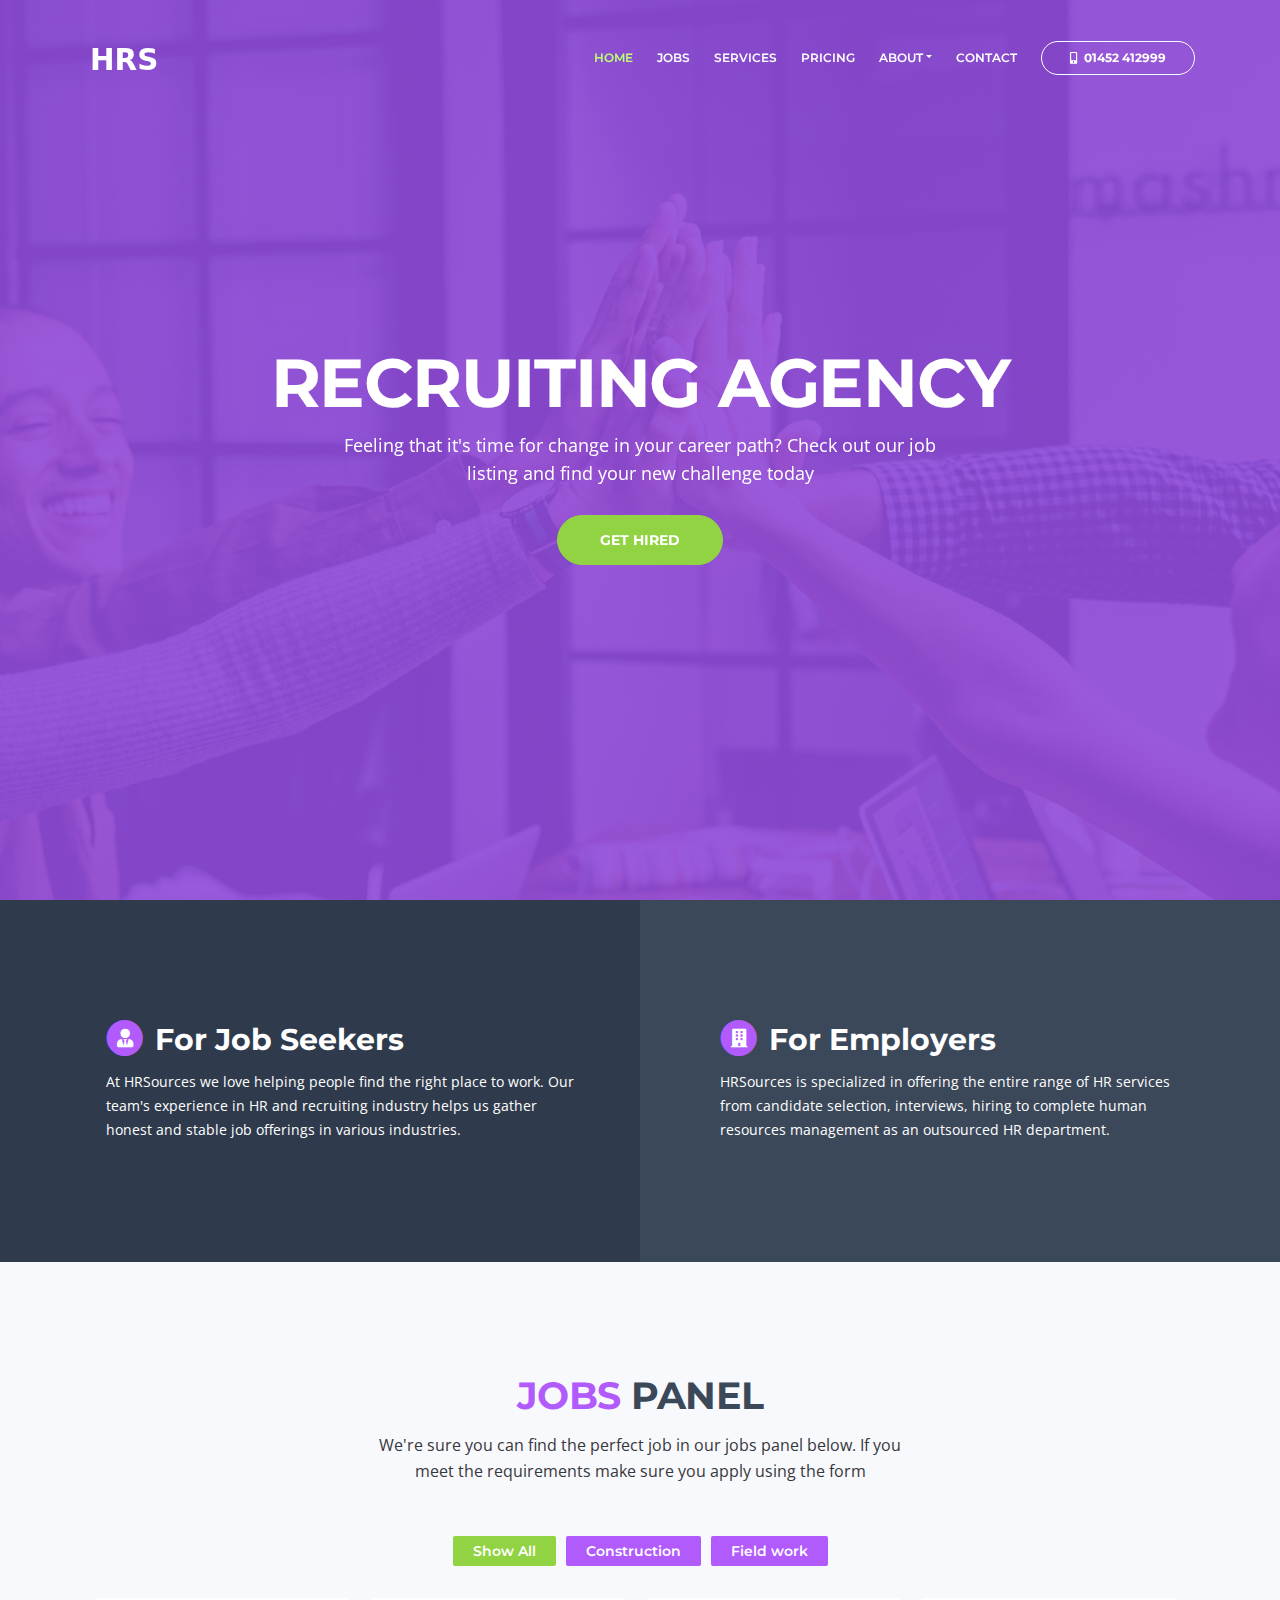
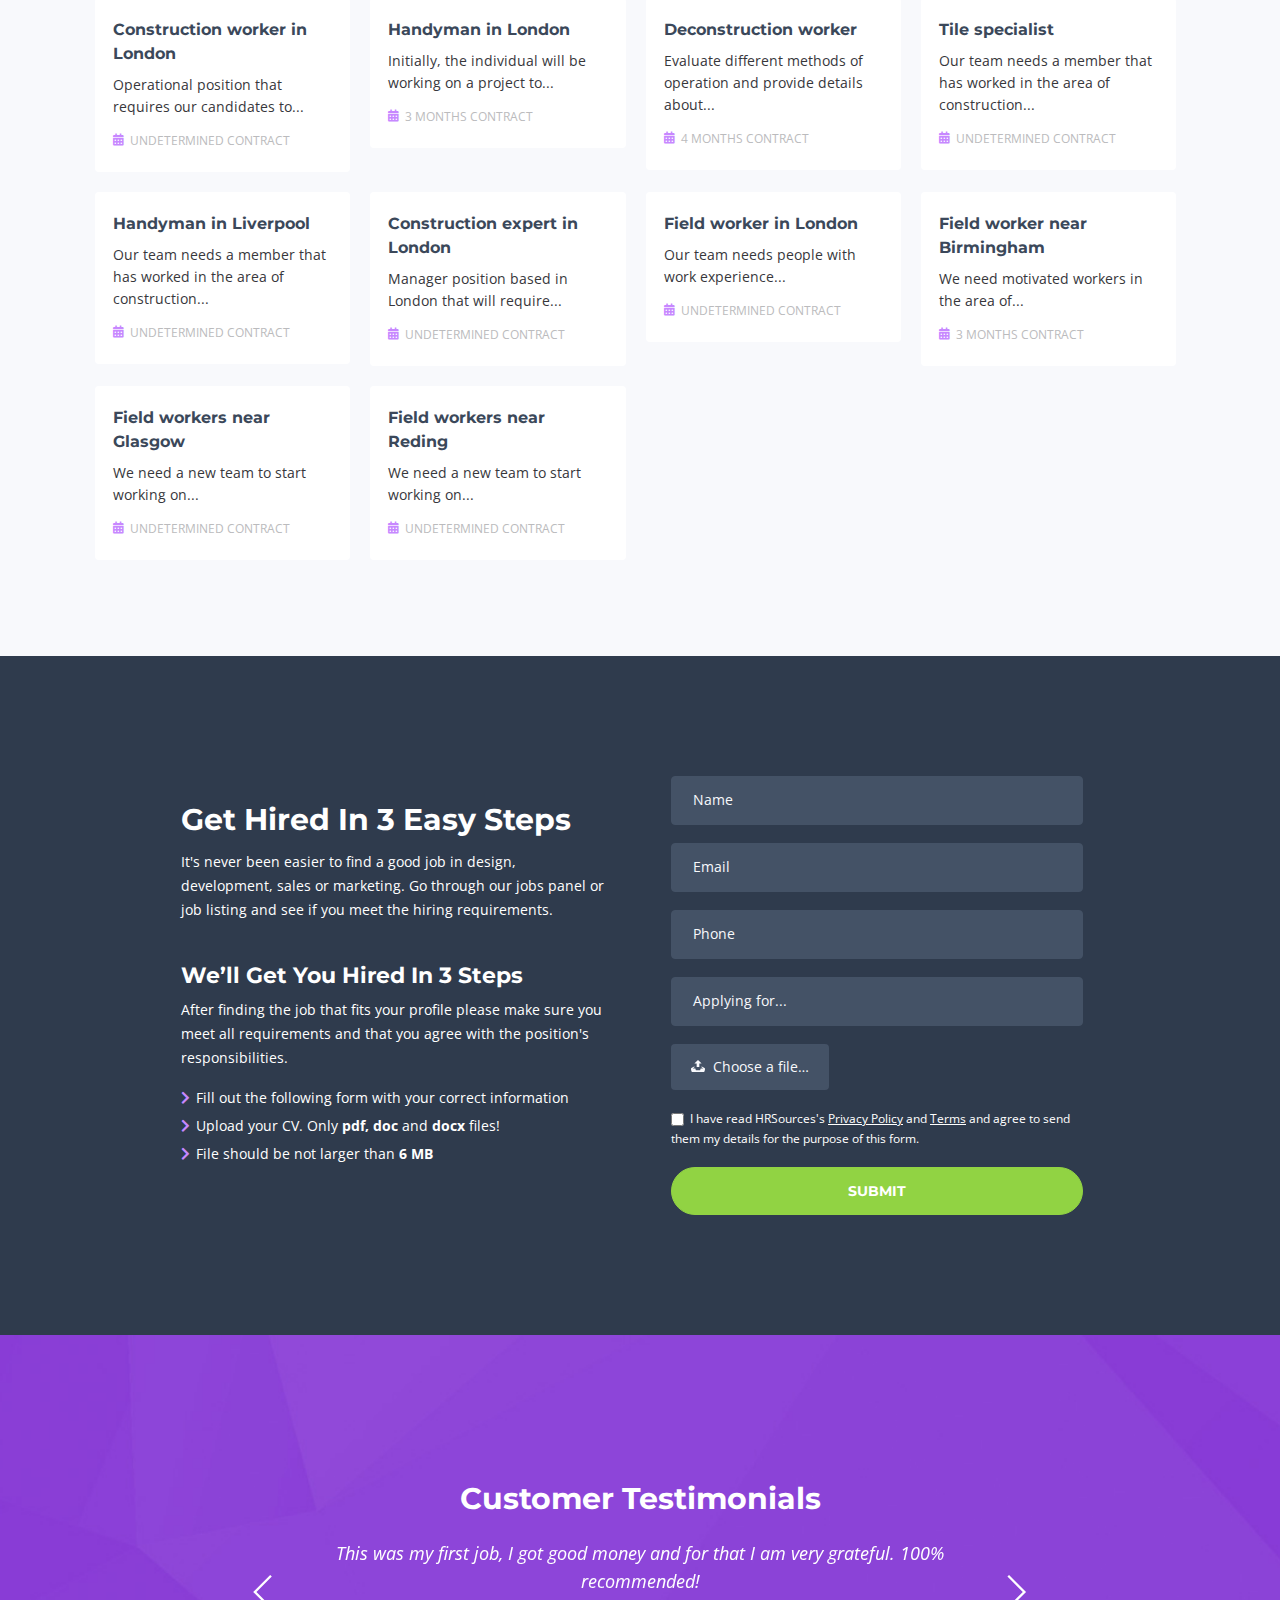
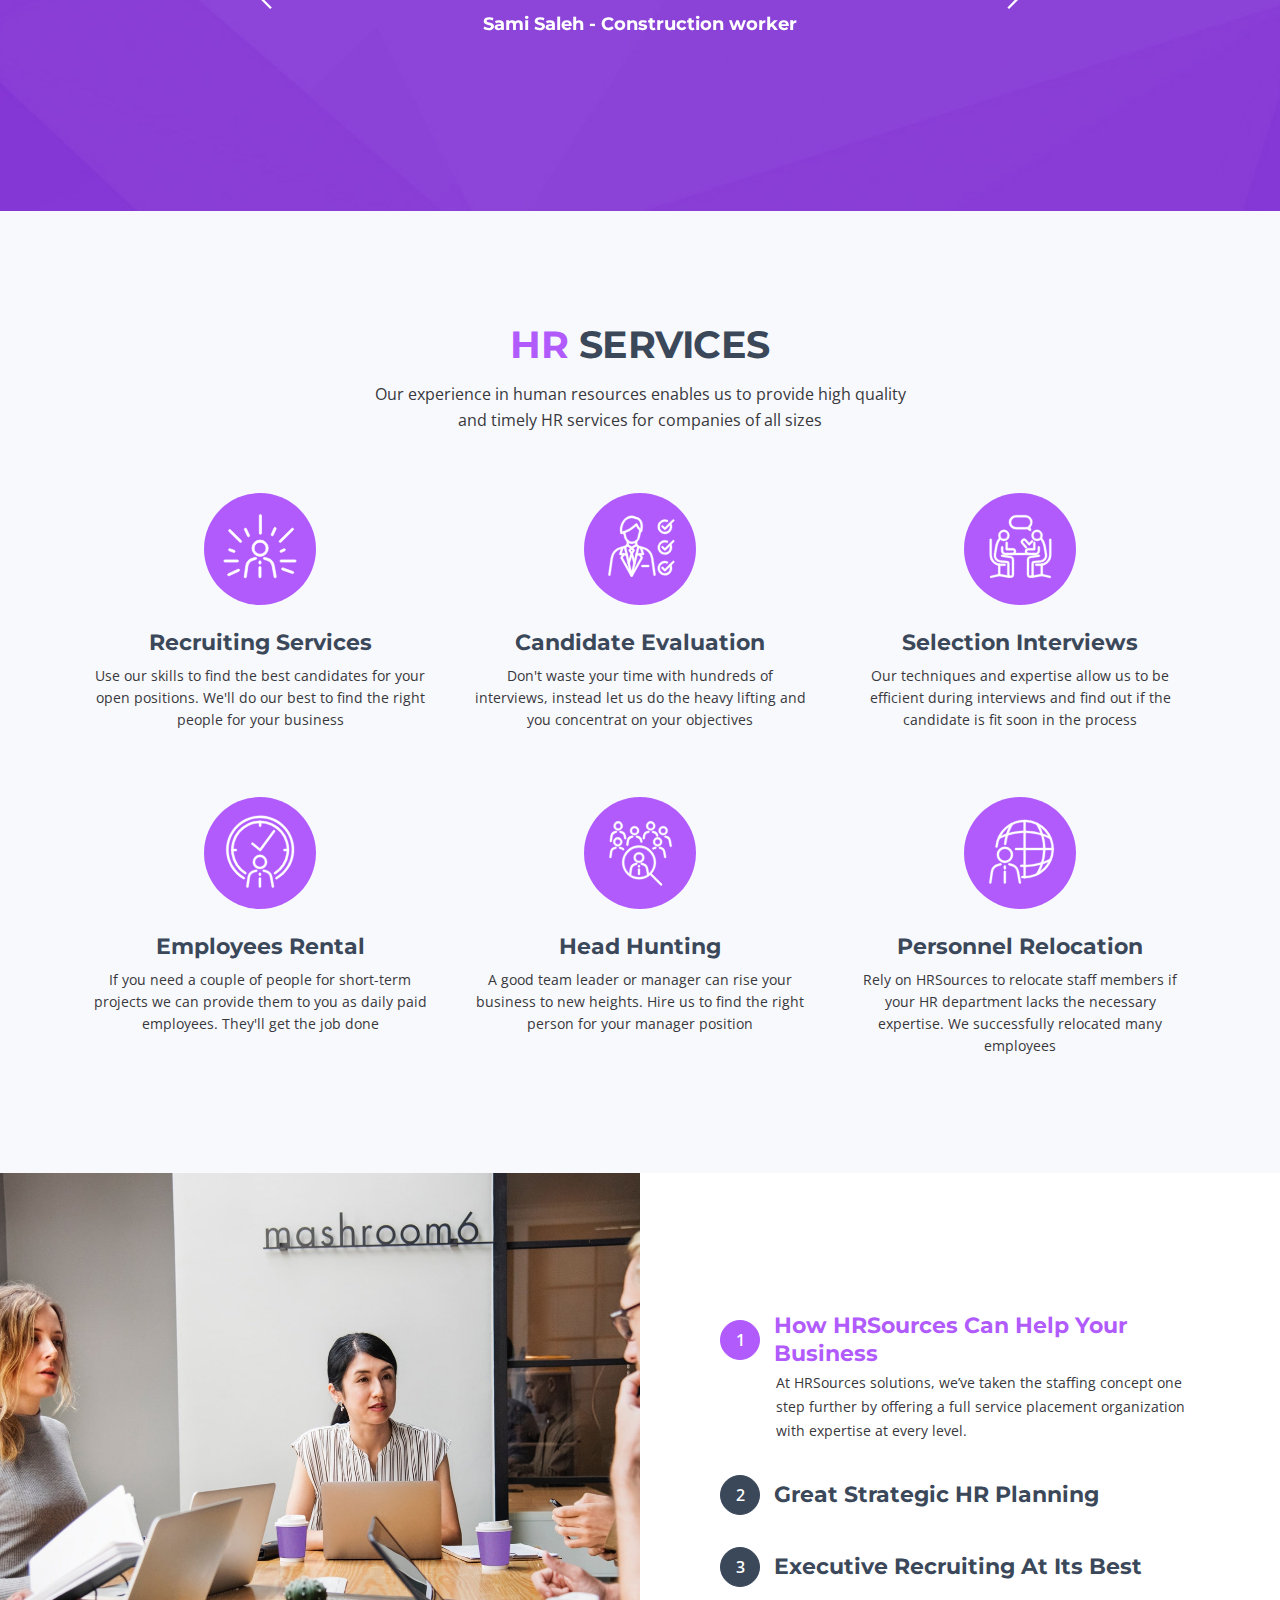
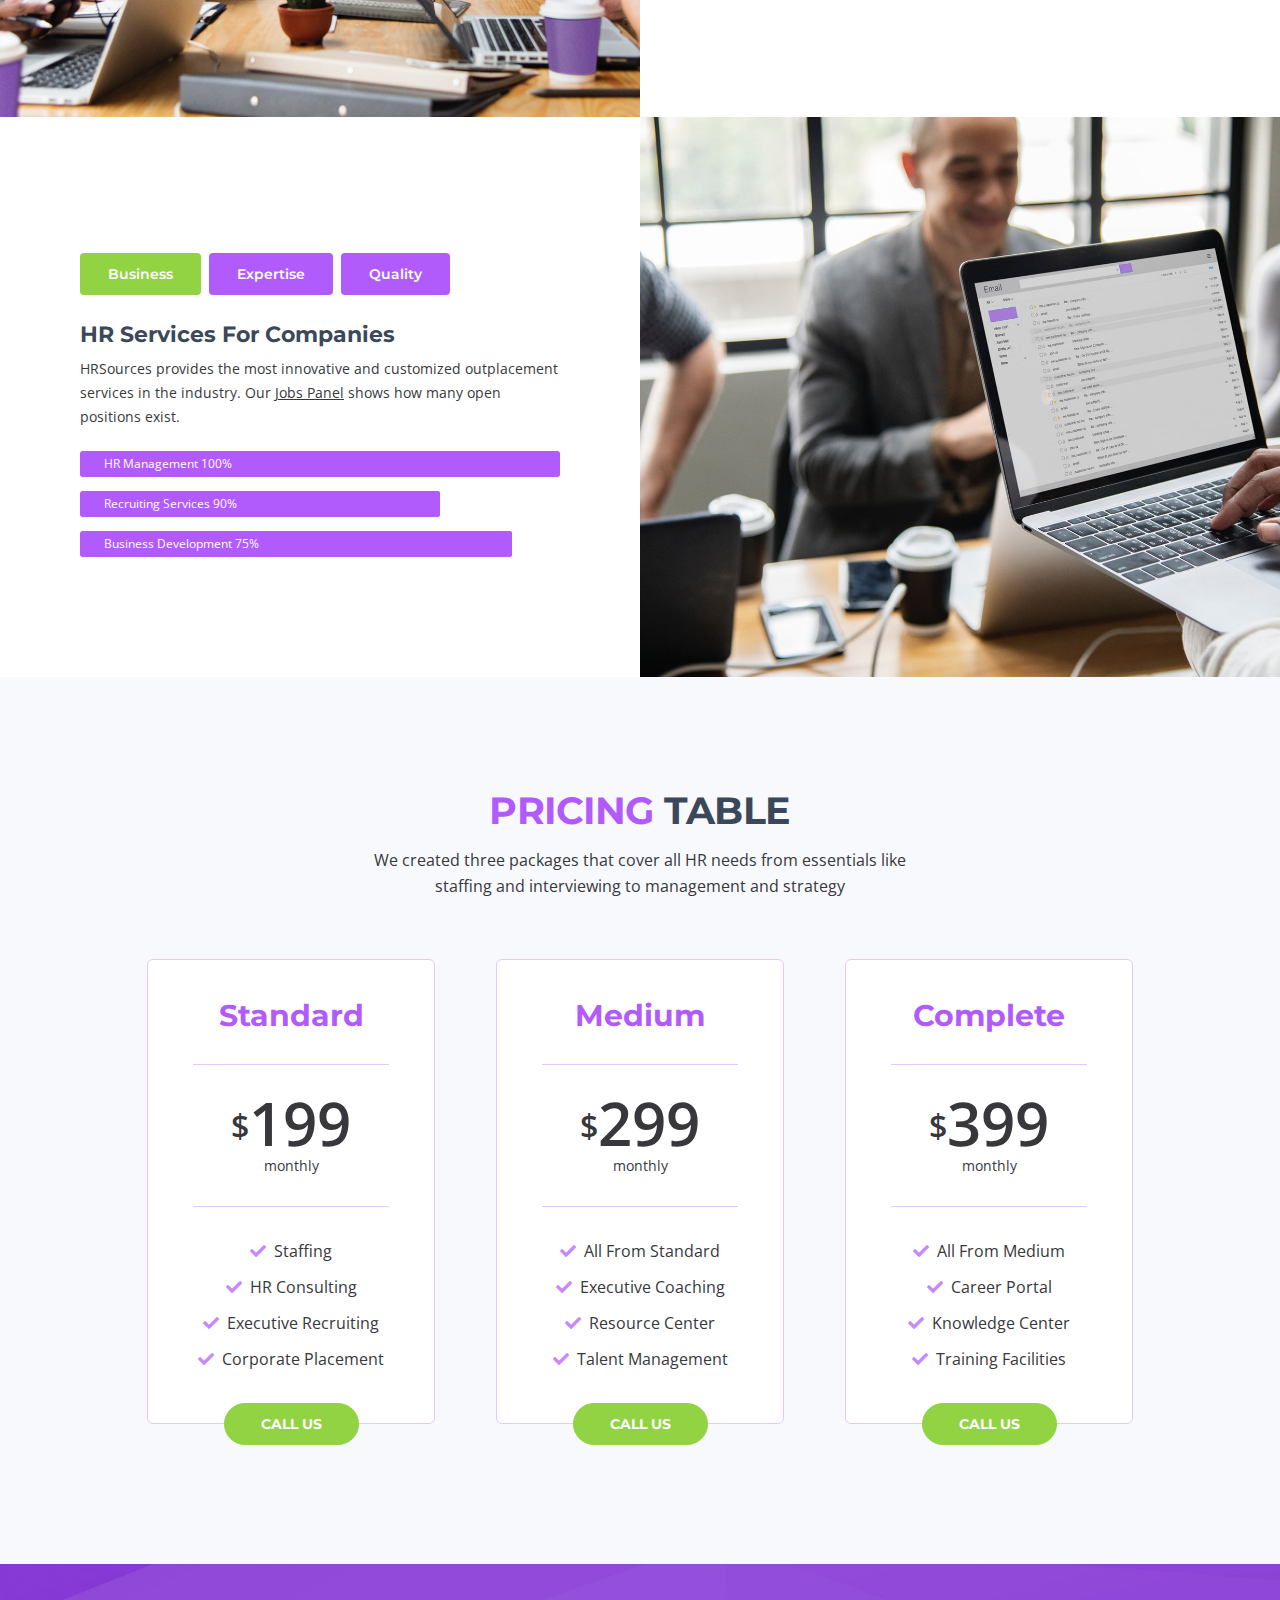
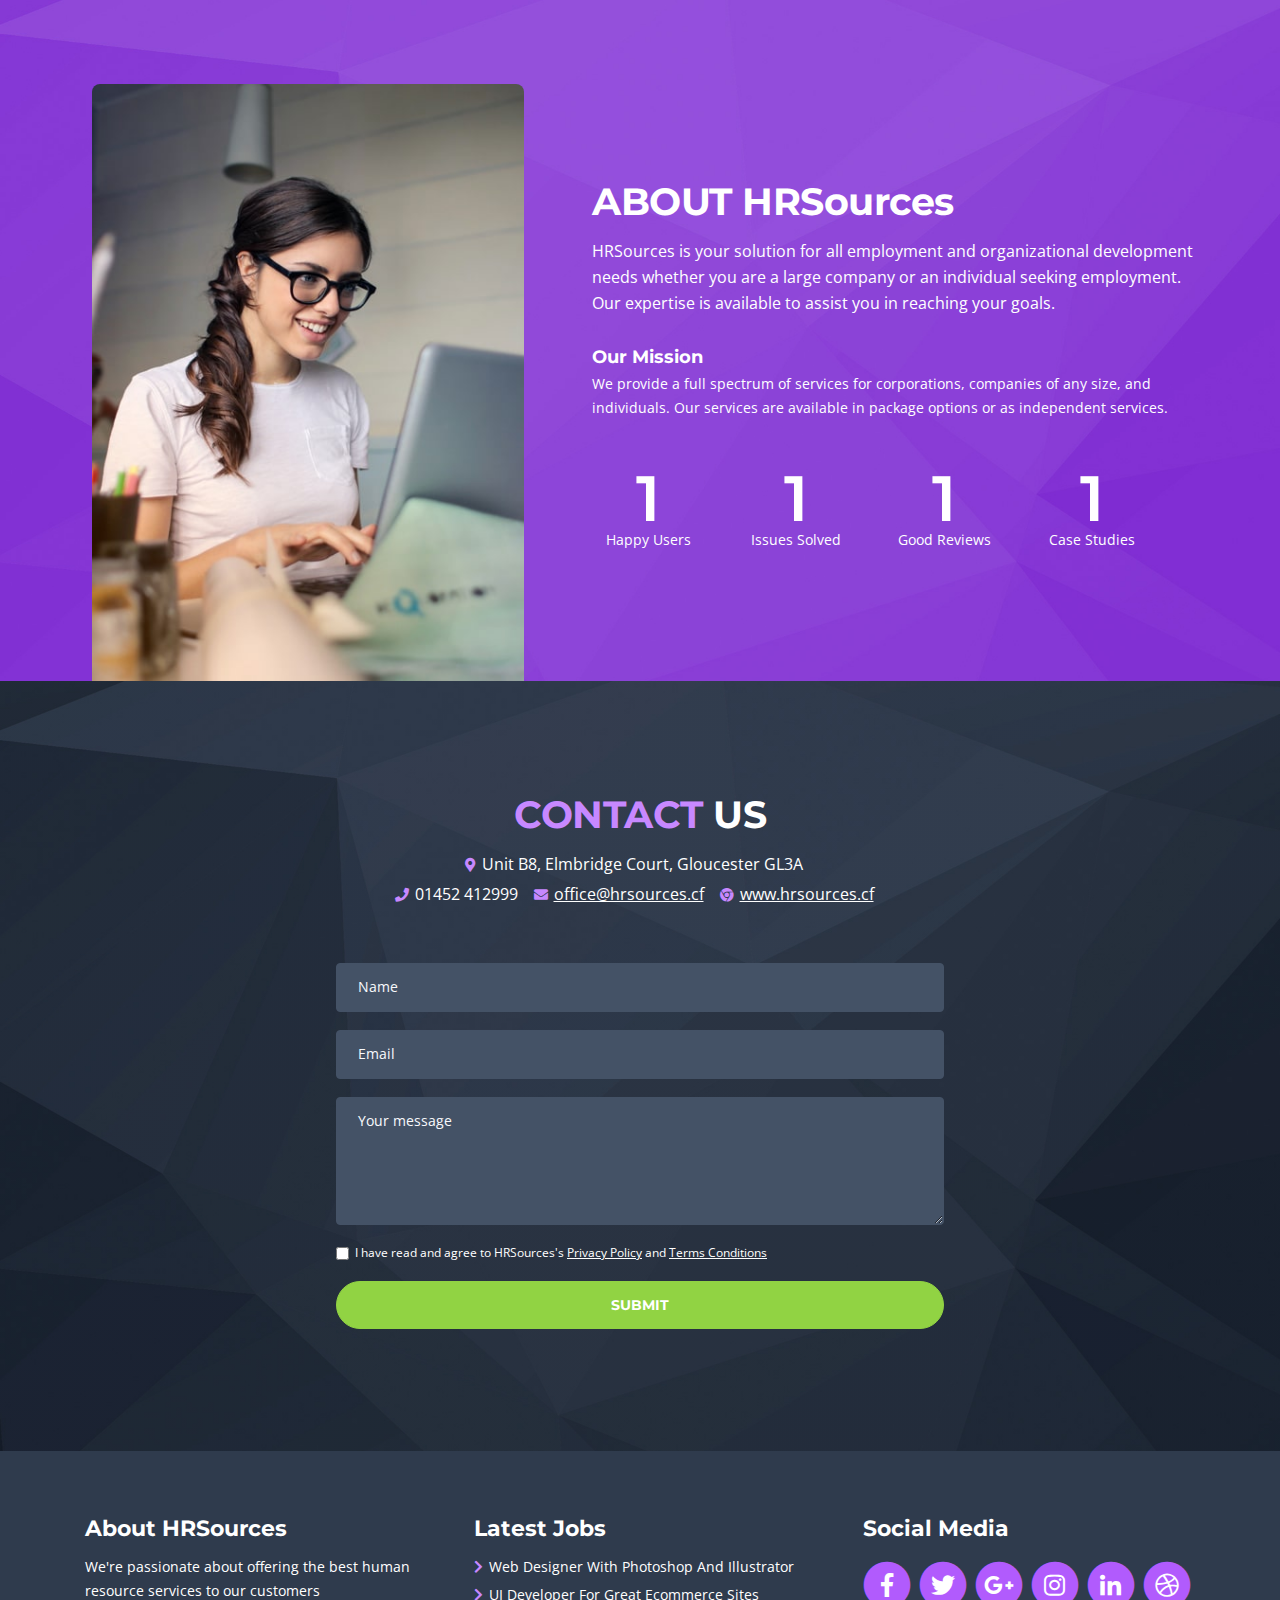
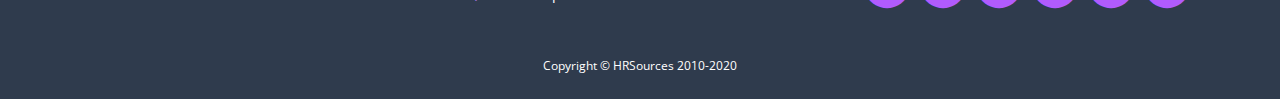
==== commit f85297c9: "Footer" ====
--- a/index.html
+++ b/index.html
@@ -927,8 +927,8 @@
         <div class="copyright">
             <div class="container">
                 <div class="row">
-                    <div class="col-lg-12">
-                        <p class="p-small text-center">Copyright © HRSources - HR Recruiting Landing Page Template by <a class="underline" href="http://www.inovatik.com/">Inovatik</a></p>
+                    <div class="col-md-12">
+                        <p class="p-small text-center">Copyright © HRSources 2010-2020</p>
                     </div> <!-- end of col -->
                 </div> <!-- enf of row -->
             </div> <!-- end of container -->
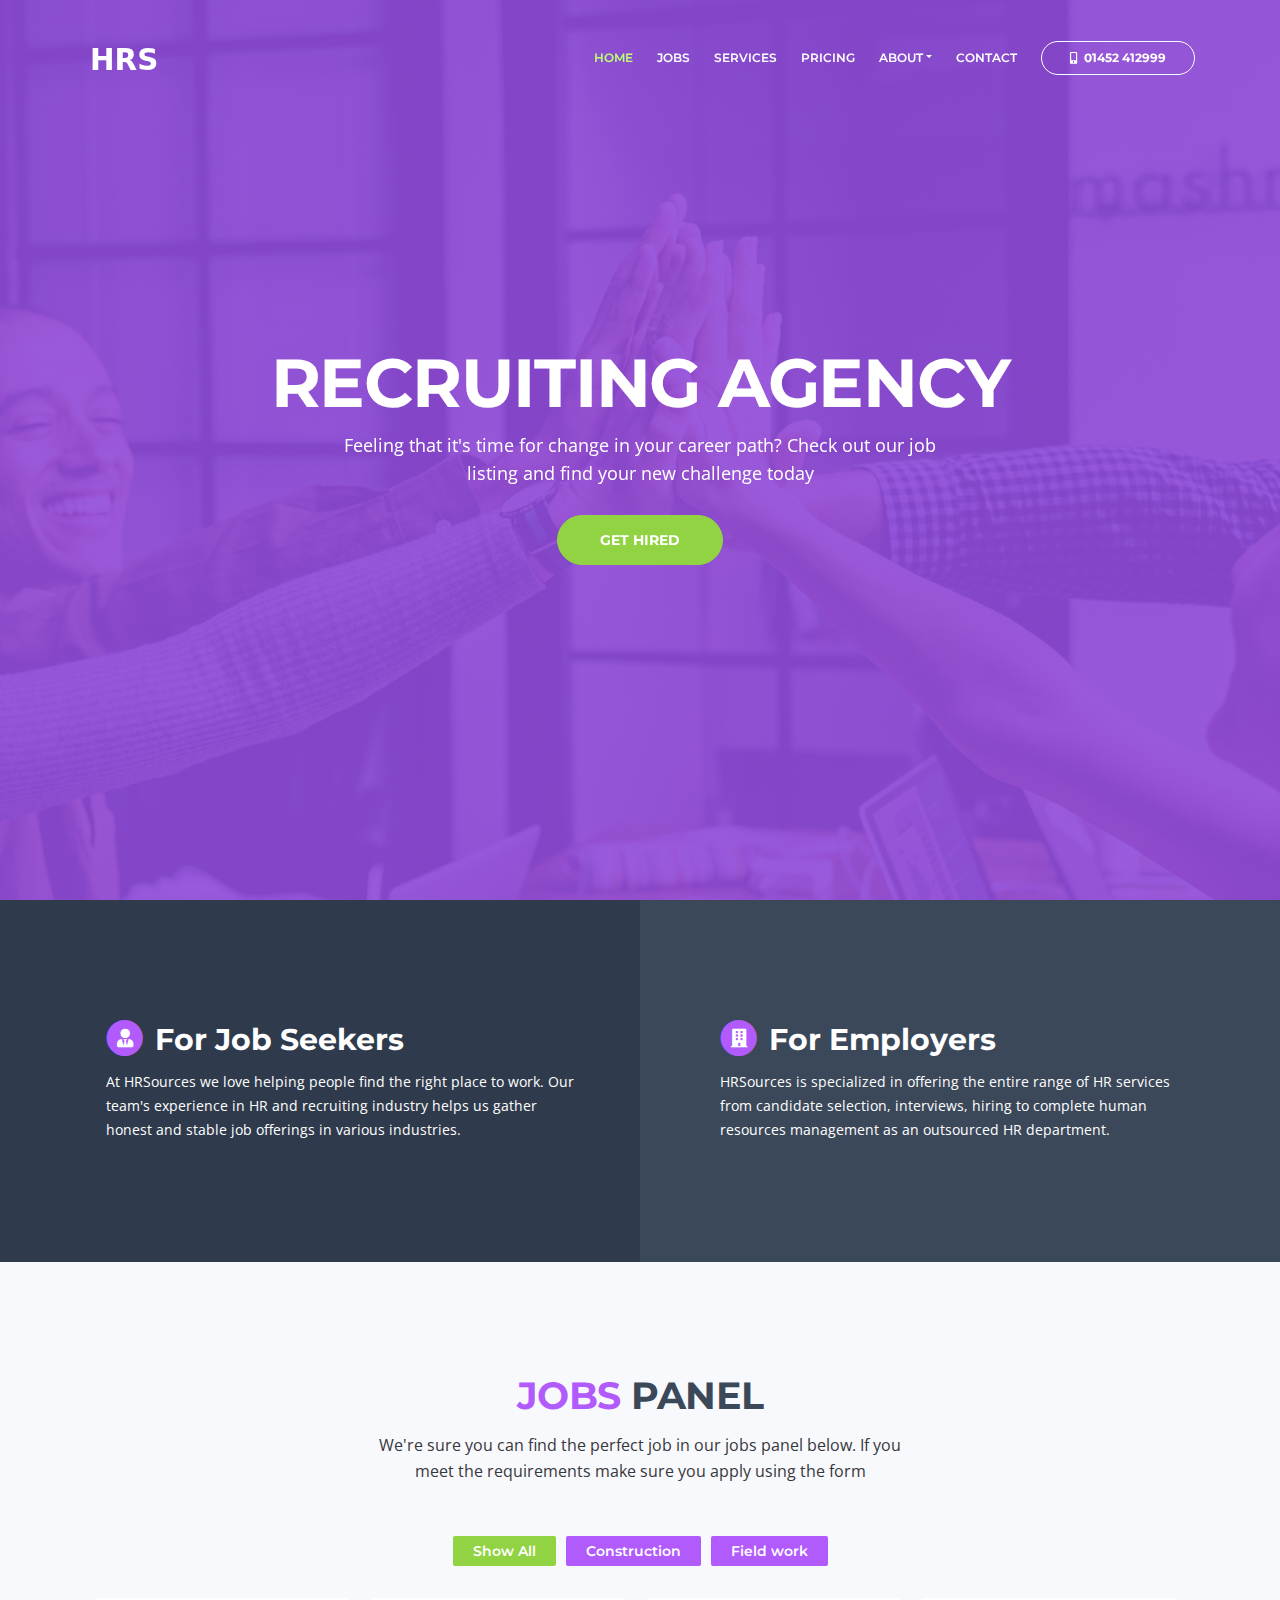
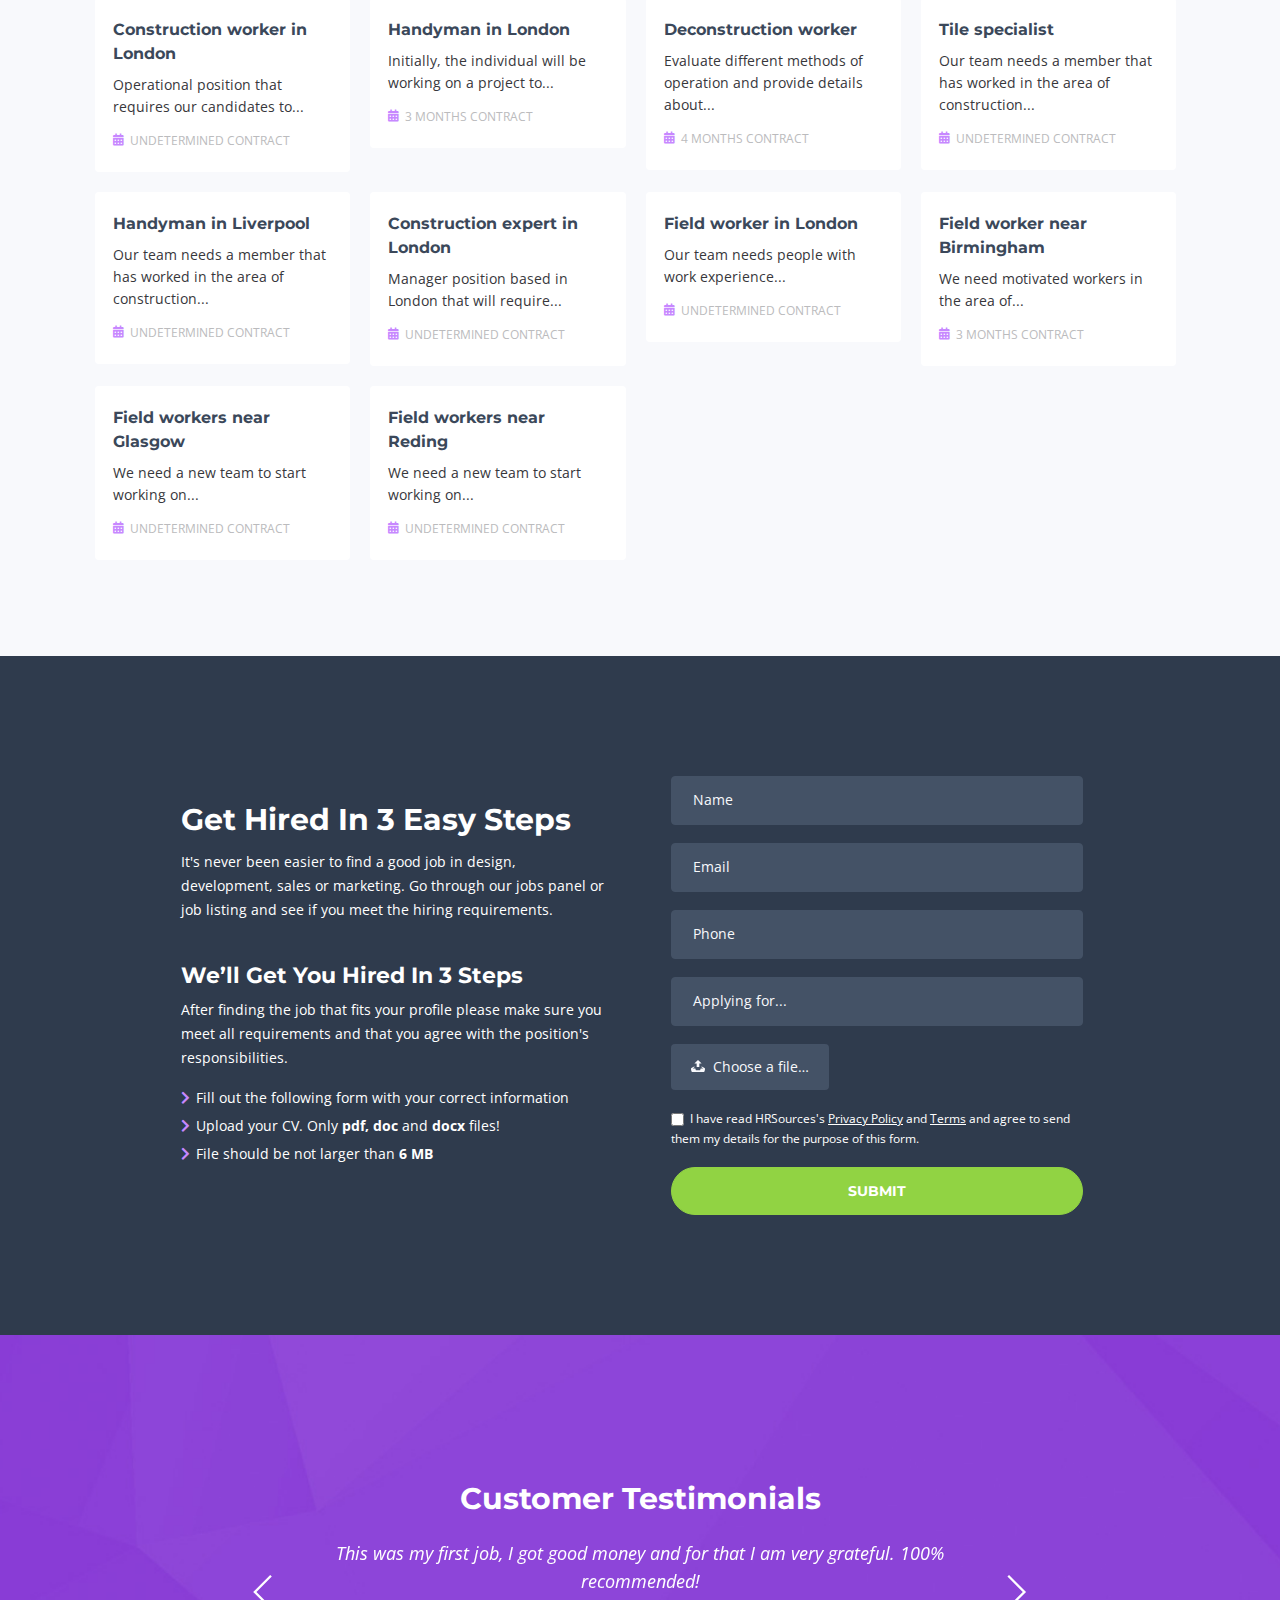
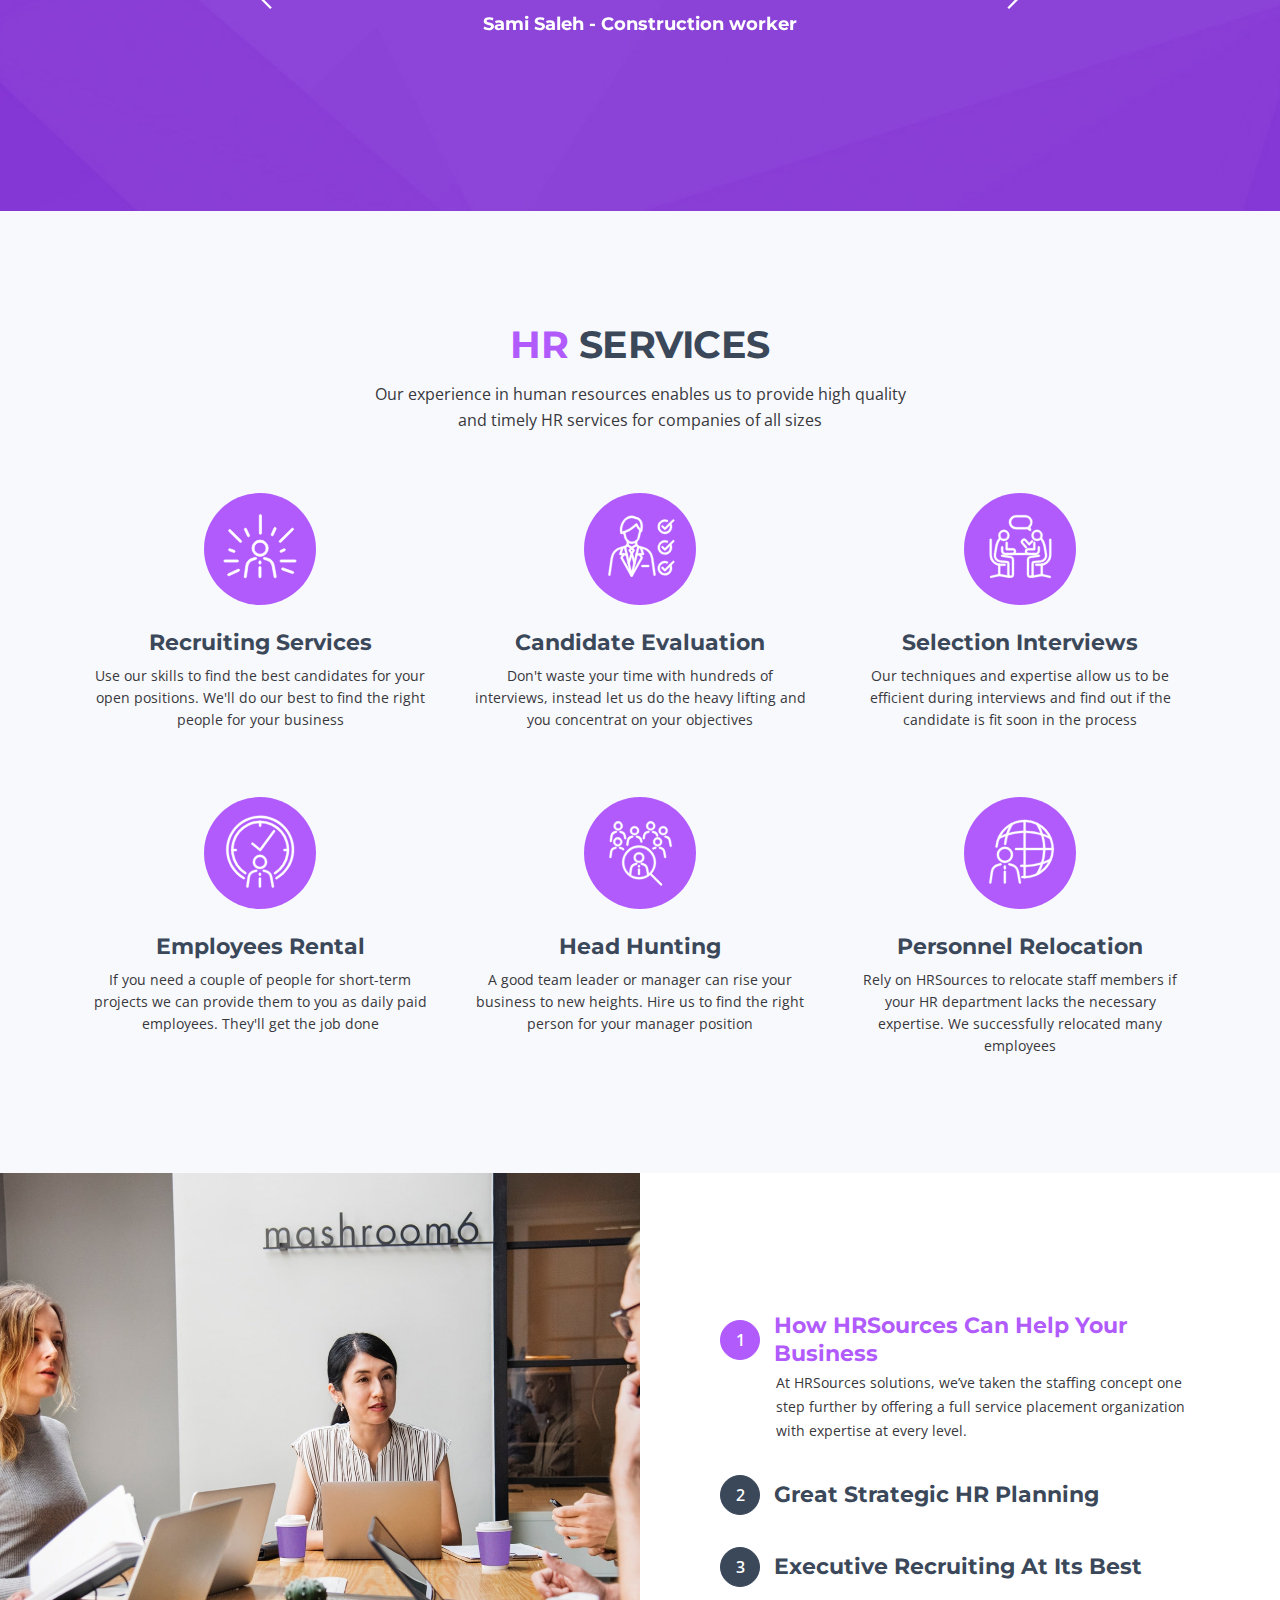
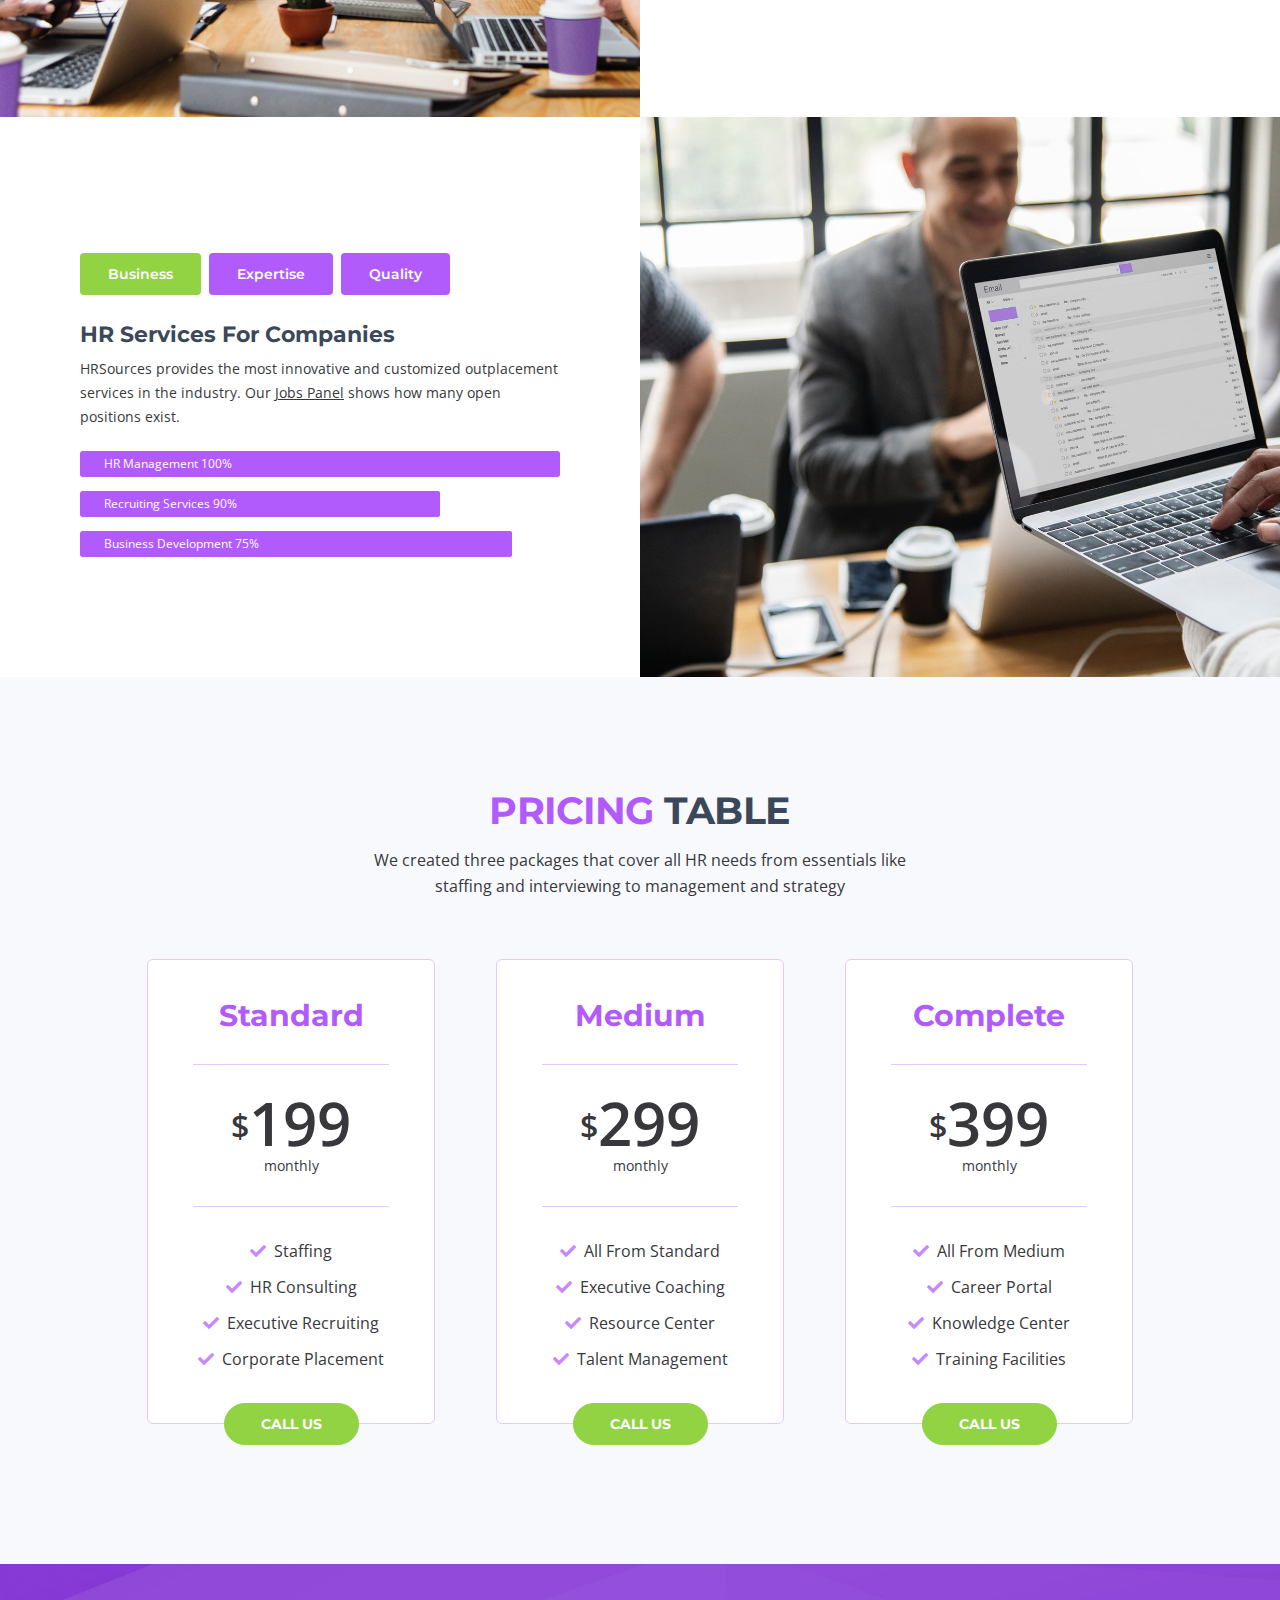
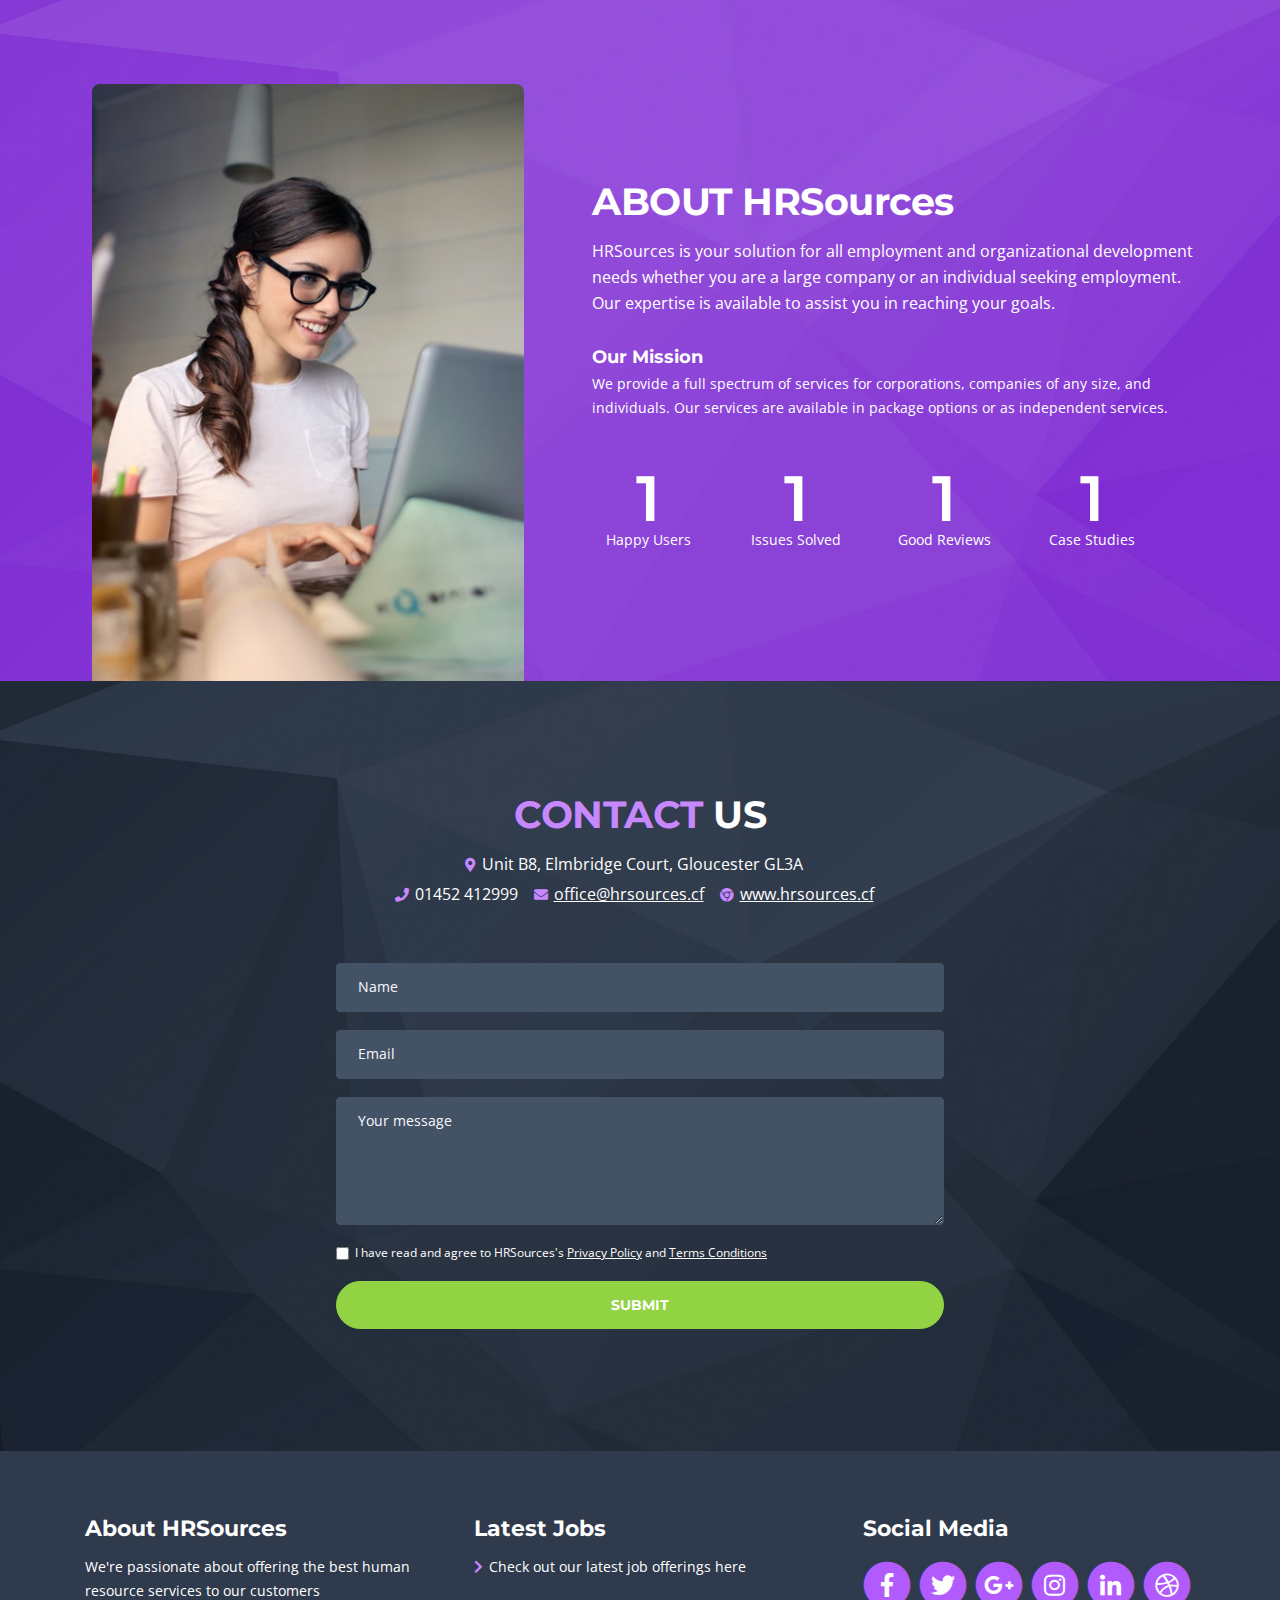
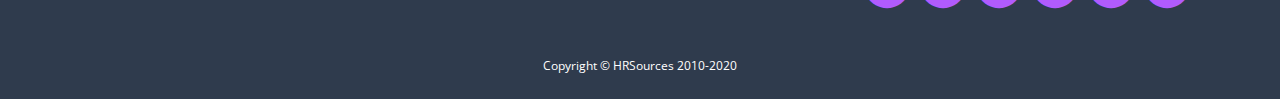
==== commit 49820762: "Jobs" ====
--- a/index.html
+++ b/index.html
@@ -869,13 +869,7 @@
                             <li class="media">
                                 <i class="fas fa-chevron-right"></i>
                                 <div class="media-body">
-                                    Web Designer With Photoshop And Illustrator
-                                </div>
-                            </li>
-                            <li class="media">
-                                <i class="fas fa-chevron-right"></i>
-                                <div class="media-body">
-                                    UI Developer For Great Ecommerce Sites
+                                    <a href="https://hrsources.cf/#services" target="_blank">Check out our latest job offerings here</a>
                                 </div>
                             </li>
                         </ul>
